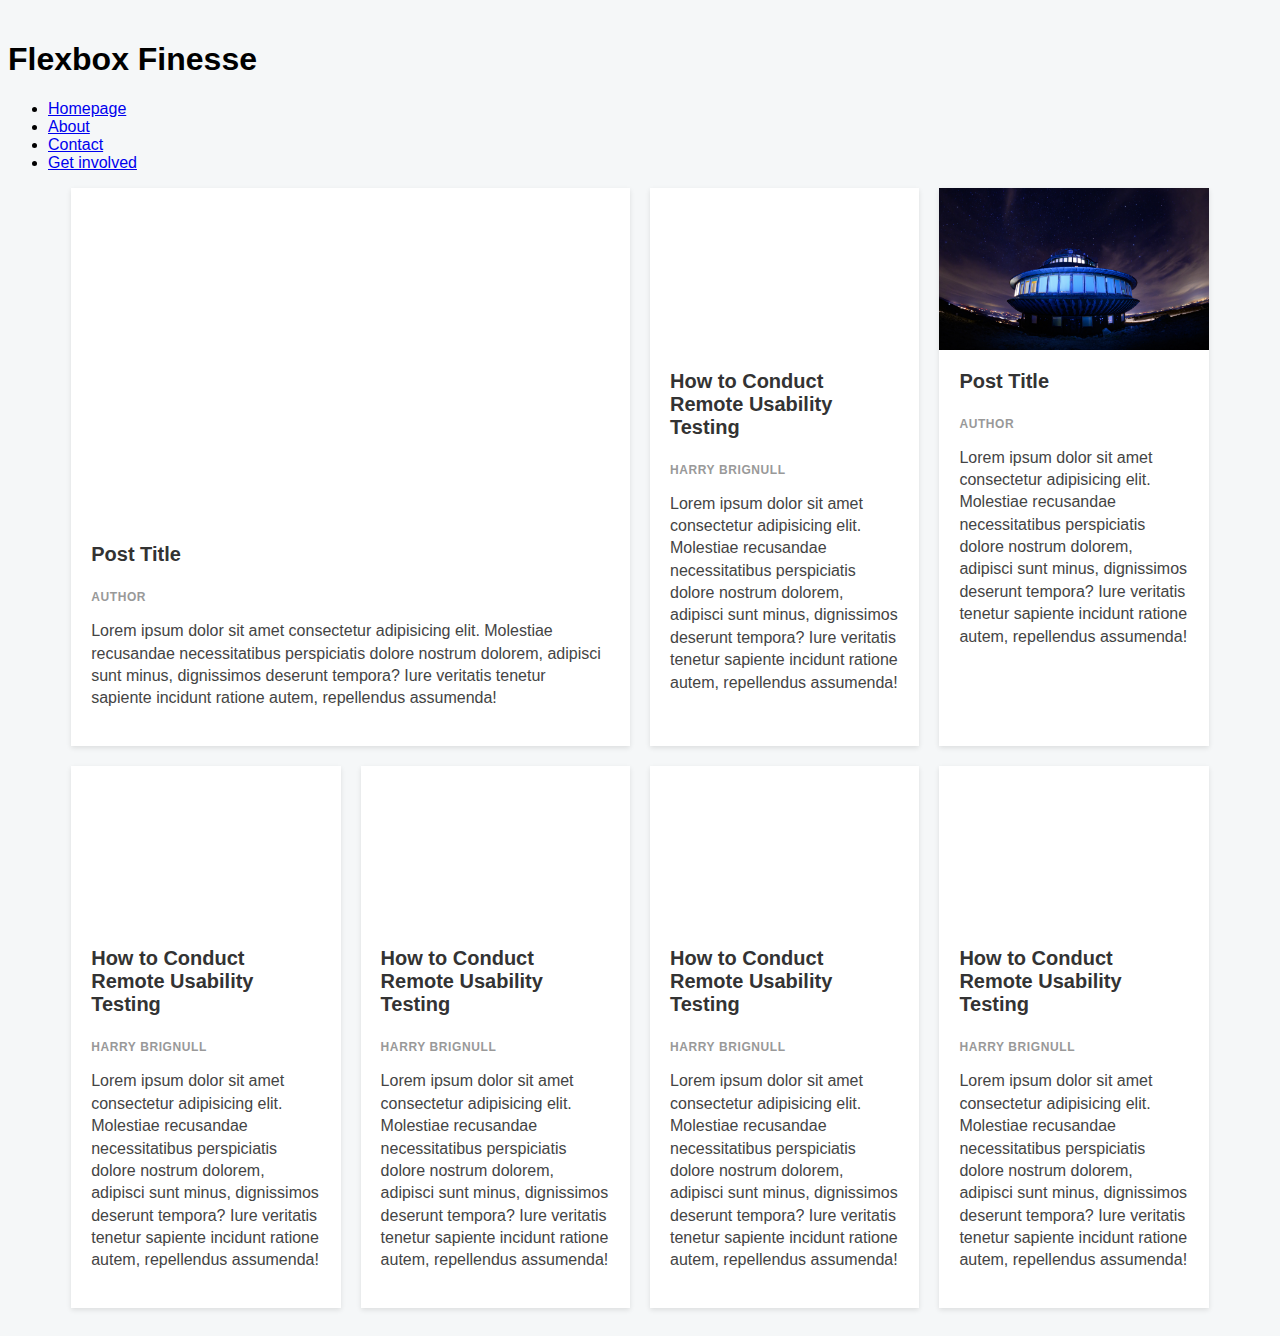
==== index.html @ 4b53d39f "Card component structure has been finished" ====
<!DOCTYPE html>
<html lang="en">

<head>
    <meta charset="UTF-8">
    <meta http-equiv="X-UA-Compatible" content="IE=edge">
    <meta name="viewport" content="width=device-width, initial-scale=1.0">
    <link rel="stylesheet" href="style.css">
    <title>Document</title>
</head>

<body>
    <div class="header">
        <h1>Flexbox Finesse</h1>
        <div class="navbar__items">
            <ul>
                <li>
                    <a href="#">Homepage</a>
                </li>
                <li>
                    <a href="#">About</a>
                </li>
                <li>
                    <a href="#">Contact</a>
                </li>
                <li>
                    <a href="#">Get involved</a>
                </li>
            </ul>
        </div>
    </div>


    <div class="hero__banner"></div>

    <div class="grid__wrapper">

        <div class="grid__item1">
            <a href="#" class="grid__card">
                <div class="thumbnail__img"
                    style="background-image: url(https://images.unsplash.com/photo-1630088612853-58ddda1c4856?ixid=MnwxMjA3fDB8MHxwaG90by1wYWdlfHx8fGVufDB8fHx8&ixlib=rb-1.2.1&auto=format&fit=crop&w=2133&q=80);">
                </div>
                <article>
                    <h1>Post Title</h1>
                    <span>Author</span>
                    <p>Lorem ipsum dolor sit amet consectetur adipisicing elit. Molestiae recusandae necessitatibus
                        perspiciatis dolore nostrum dolorem, adipisci sunt minus, dignissimos deserunt tempora? Iure
                        veritatis tenetur sapiente incidunt ratione autem, repellendus assumenda!</p>
                </article>
            </a>
        </div>

        <div class="grid__item2">
            <a href="#" class="grid__card">
                <div class="thumbnail__img"
                    style="background-image: url(assets/img/pexels-gianluca-grisenti-4293644.jpg);">
                </div>
                <article>
                    <h1>How to Conduct Remote Usability Testing</h1>
                    <span>Harry Brignull</span>
                    <p>Lorem ipsum dolor sit amet consectetur adipisicing elit. Molestiae recusandae necessitatibus
                        perspiciatis dolore nostrum dolorem, adipisci sunt minus, dignissimos deserunt tempora? Iure
                        veritatis tenetur sapiente incidunt ratione autem, repellendus assumenda!</p>
                </article>
            </a>
        </div>

        <div class="grid__item3">
            <a href="#" class="grid__card">
                <div class="thumbnail__img" style="background-image: url(assets/img/pexels-jan-kopřiva-3281133.jpg);">
                </div>
                <article>
                    <h1>Post Title</h1>
                    <span>Author</span>
                    <p>Lorem ipsum dolor sit amet consectetur adipisicing elit. Molestiae recusandae necessitatibus
                        perspiciatis dolore nostrum dolorem, adipisci sunt minus, dignissimos deserunt tempora? Iure
                        veritatis tenetur sapiente incidunt ratione autem, repellendus assumenda!</p>
                </article>
            </a>
        </div>

        <div class="grid__item4">
            <a href="#" class="grid__card">
                <div class="thumbnail__img"
                    style="background-image: url(assets/img/pexels-jonathan-borba-2888488.jpg);">
                </div>
                <article>
                    <h1>How to Conduct Remote Usability Testing</h1>
                    <span>Harry Brignull</span>
                    <p>Lorem ipsum dolor sit amet consectetur adipisicing elit. Molestiae recusandae necessitatibus
                        perspiciatis dolore nostrum dolorem, adipisci sunt minus, dignissimos deserunt tempora? Iure
                        veritatis tenetur sapiente incidunt ratione autem, repellendus assumenda!</p>
                </article>
            </a>
        </div>

        <div class="grid__item5">
            <a href="#" class="grid__card">
                <div class="thumbnail__img" style="background-image: url(assets/img/pexels-ken-cheung-7288405.jpg);">
                </div>
                <article>
                    <h1>How to Conduct Remote Usability Testing</h1>
                    <span>Harry Brignull</span>
                    <p>Lorem ipsum dolor sit amet consectetur adipisicing elit. Molestiae recusandae necessitatibus
                        perspiciatis dolore nostrum dolorem, adipisci sunt minus, dignissimos deserunt tempora? Iure
                        veritatis tenetur sapiente incidunt ratione autem, repellendus assumenda!</p>
                </article>
            </a>
        </div>

        <div class="grid__item6">
            <a href="#" class="grid__card">
                <div class="thumbnail__img"
                    style="background-image: url(assets/img/pexels-mohammadreza-mohammadyani-5210001.jpg);">
                </div>
                <article>
                    <h1>How to Conduct Remote Usability Testing</h1>
                    <span>Harry Brignull</span>
                    <p>Lorem ipsum dolor sit amet consectetur adipisicing elit. Molestiae recusandae necessitatibus
                        perspiciatis dolore nostrum dolorem, adipisci sunt minus, dignissimos deserunt tempora? Iure
                        veritatis tenetur sapiente incidunt ratione autem, repellendus assumenda!</p>
                </article>
            </a>
        </div>

        <div class="grid__item7">
            <a href="#" class="grid__card">
                <div class="thumbnail__img" style="background-image: url(assets/img/pexels-peng-lim-3018992.jpg);">
                </div>
                <article>
                    <h1>How to Conduct Remote Usability Testing</h1>
                    <span>Harry Brignull</span>
                    <p>Lorem ipsum dolor sit amet consectetur adipisicing elit. Molestiae recusandae necessitatibus
                        perspiciatis dolore nostrum dolorem, adipisci sunt minus, dignissimos deserunt tempora? Iure
                        veritatis tenetur sapiente incidunt ratione autem, repellendus assumenda!</p>
                </article>
            </a>
        </div>

    </div>
</body>
<script src="script.js"></script>

</html>
---- style.css ----
html {
    background: #f5f7f8;
    font-family: 'Roboto', sans-serif;
    -webkit-font-smoothing: antialiased;
    padding: 20px 0;
  }
  
  .grid__wrapper {
    width: 90%;
    max-width: 1240px;
    margin: 0 auto;
    
    display: grid;
    
    grid-template-columns: 1fr;
    grid-template-rows: auto;
    grid-gap: 20px;
  }
  
  @media only screen and (min-width: 500px) {
     
  .grid__item1 {
    grid-column: 1/ span 2;
  }
  }
  
  @media only screen and (min-width: 850px) {
    .grid__wrapper {
      grid-template-columns: 1fr 1fr 1fr 1fr;
    }
  }
  
  
  .grid__card {
    background: white;
    text-decoration: none;
    color: #444;
    box-shadow: 0 2px 5px rgba(0,0,0,0.1);
    display: flex;
    flex-direction: column;
    min-height: 100%;
    
    position: relative;
    top: 0;
    transition: all .1s ease-in;
  }
  
  .grid__card:hover {
    top: -2px;
    box-shadow: 0 4px 5px rgba(0,0,0,0.2);
  }
  
  .grid__card article {
    padding: 20px;
    flex: 1;

    display: flex;
    flex-direction: column;
    justify-content: space-between;
  }

  .grid__card p {
      flex: 1;
      line-height: 1.4;
  }
  
  .grid__card .thumbnail__img {
    padding-bottom: 60%;
    background-size: cover;
    background-position: center center;
  }
  
  /* typography */
  .grid__card h1 {
    font-size: 20px;
    margin: 0;
    color: #333;
  }
  
  .grid__card p { 
    line-height: 1.4;
  }
  
  .grid__card span {
    font-size: 12px;
    font-weight: bold;
    color: #999;
    text-transform: uppercase;
    letter-spacing: .05em;
    margin: 2em 0 0 0;
  }
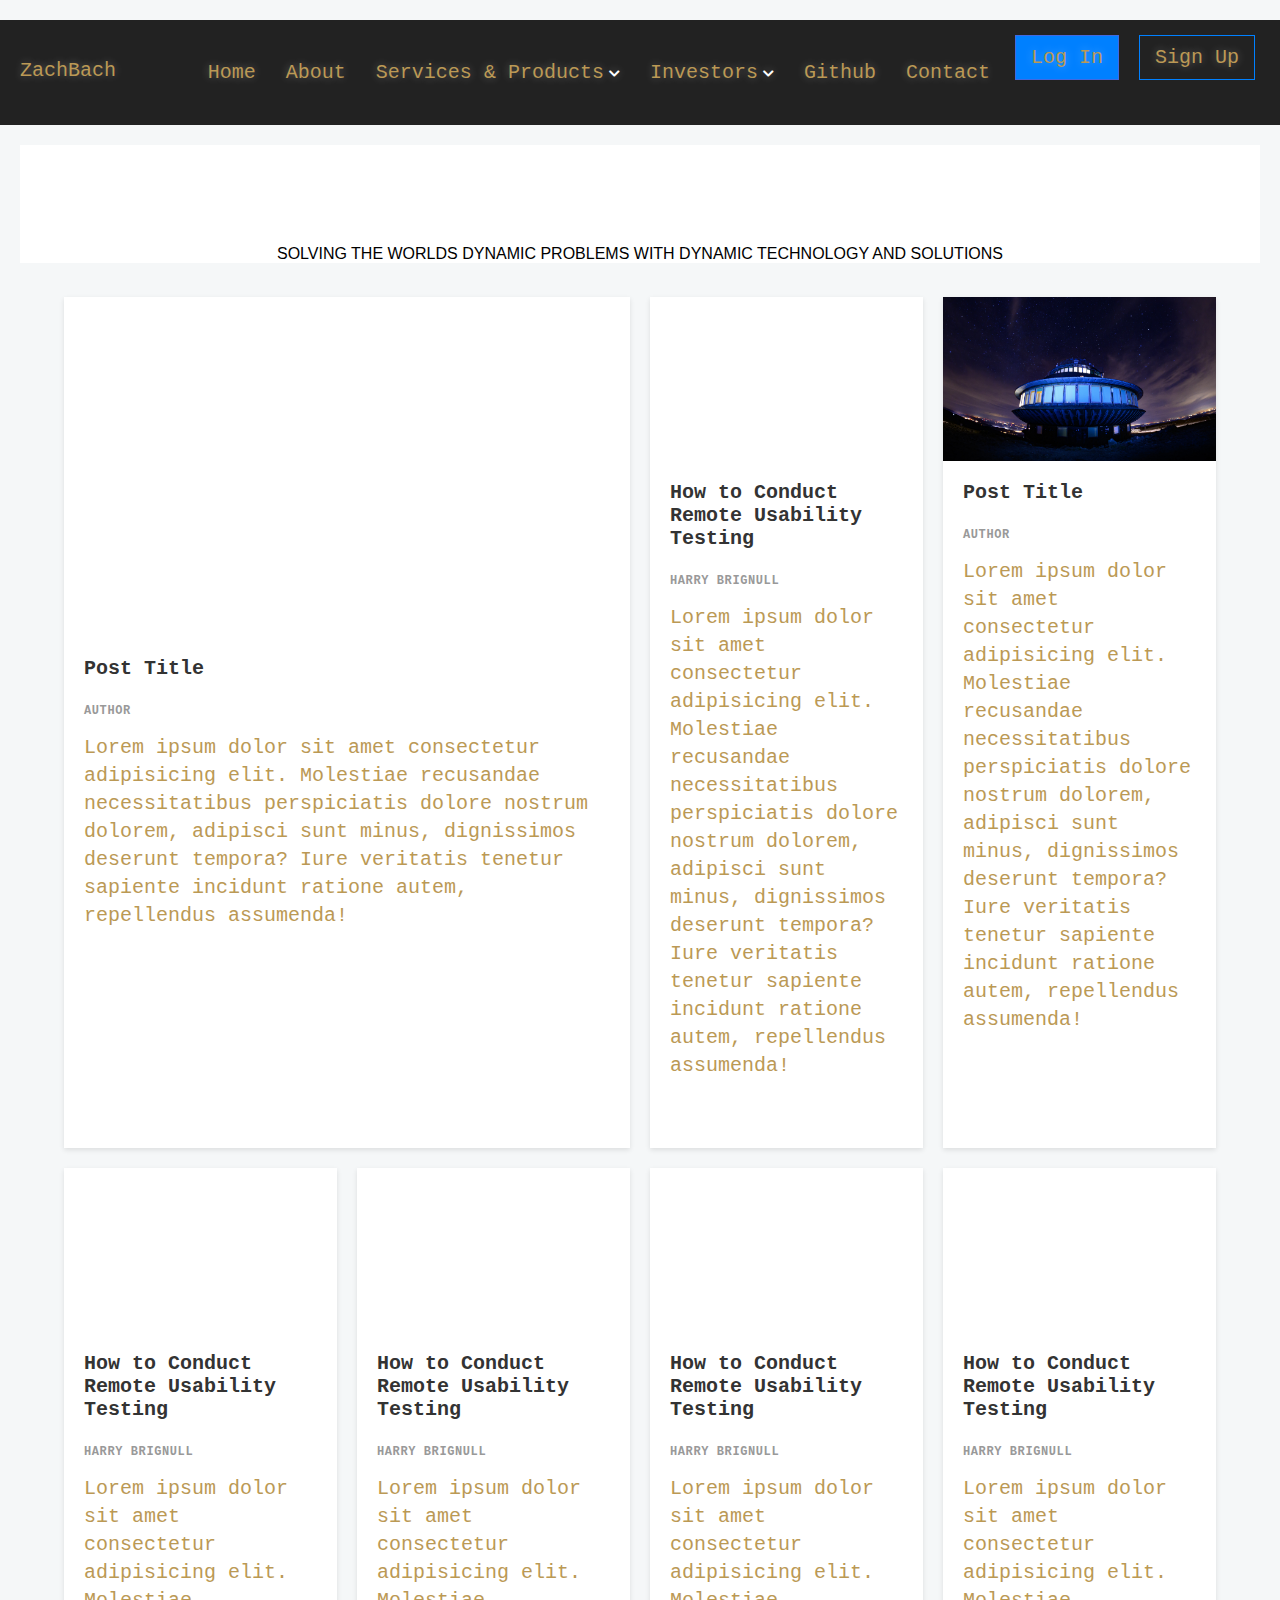
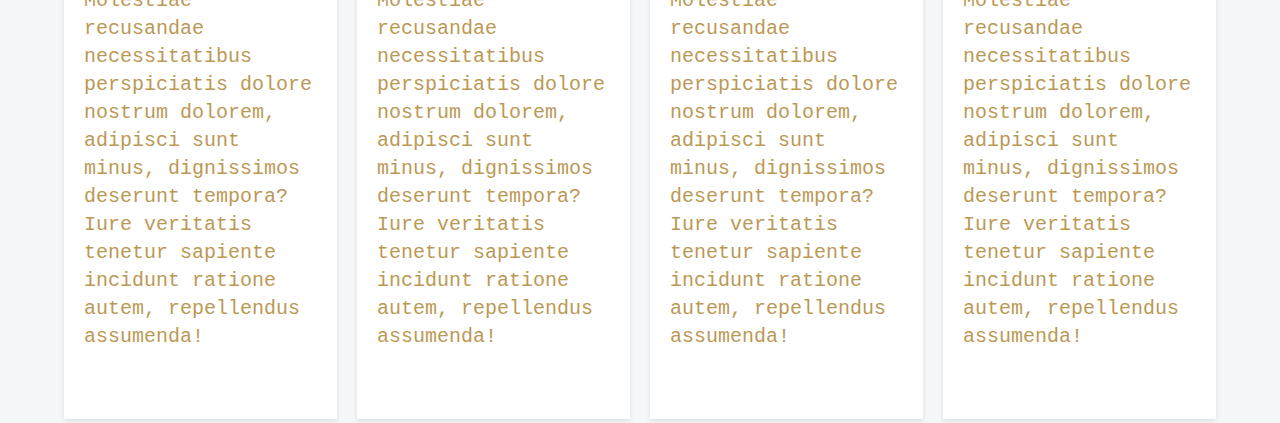
==== commit 6e588283: "removed background video, as well as some major effects. A more professional simplistic style is nee" ====
--- a/index.html
+++ b/index.html
@@ -5,33 +5,74 @@
     <meta charset="UTF-8">
     <meta http-equiv="X-UA-Compatible" content="IE=edge">
     <meta name="viewport" content="width=device-width, initial-scale=1.0">
+    <link rel="stylesheet" href="https://cdnjs.cloudflare.com/ajax/libs/font-awesome/5.13.0/css/all.min.css">
     <link rel="stylesheet" href="style.css">
     <title>Document</title>
 </head>
 
 <body>
-    <div class="header">
-        <h1>Flexbox Finesse</h1>
-        <div class="navbar__items">
-            <ul>
-                <li>
-                    <a href="#">Homepage</a>
-                </li>
-                <li>
-                    <a href="#">About</a>
-                </li>
-                <li>
-                    <a href="#">Contact</a>
-                </li>
-                <li>
-                    <a href="#">Get involved</a>
-                </li>
-            </ul>
+
+    <nav>
+        <ul class="menu">
+            <li class="logo"><a href="#">ZachBach</a></li>
+            <li class="item"><a href="#">Home</a></li>
+            <li class="item"><a href="#">About</a></li>
+            <li class="item has-submenu">
+                <a tabindex="0">Services & Products</a>
+                <ul class="submenu">
+                    <li class="subitem"><a href="#">Development</a></li>
+                    <li class="subitem"><a href="#">Dynamic Technology Solutions</a></li>
+                    <li class="subitem"><a href="#">Ark</a></li>
+                </ul>
+            </li>
+            <li class="item has-submenu">
+                <a tabindex="0">Investors</a>
+                <ul class="submenu">
+                    <li class="subitem"><a href="#">Contact</a></li>
+                    <li class="subitem"><a href="#">Customer Service</a></li>
+                    <li class="subitem"><a href="#">Learn More</a></li>
+                </ul>
+            </li>
+            <li class="item"><a href="#">Github</a></li>
+            <li class="item"><a href="#">Contact</a>
+            </li>
+            <li class="item button"><a href="#">Log In</a></li>
+            <li class="item button secondary"><a href="#">Sign Up</a></li>
+            <li class="toggle"><a href="#"><i class="fas fa-bars"></i></a></li>
+        </ul>
+    </nav>
+
+    <!-- <div class='hero'>
+        <div class="hero-one"></div>
+        <div class="hero-two"></div>
+        <h1 class="header-title"><span class="header-primary">ZachBach</span><span class="header-sub">Dynamic
+                Solutions for Dynamic Problems</span></h1>
+        <div class="container">
+            <div class="os-phrases" id="os-phrases">
+                <h2>We</h2>
+                <h2>need</h2>
+                <h2>Dynamic</h2>
+                <h2>Solutions</h2>
+                <h2>To</h2>
+                <h2>Solve</h2>
+                <h2>Dynamic</h2>
+                <h2>Problems</h2>
+            </div>
         </div>
+    </div> -->
+
+    <div class="container">
+        <div class="title">ARK</div>
+        <div class="subtitle"> Solving the worlds Dynamic Problems with Dynamic Technology and Solutions </div>
     </div>
 
+    <br>
 
-    <div class="hero__banner"></div>
+    <!-- <div id="hero">
+        <video playsinline autoplay muted loop id="bgvideo" width="100px" height="100px">
+            <source src="assets/videos/video.mp4" type="video/mp4">
+        </video>
+    </div> -->
 
     <div class="grid__wrapper">
 
@@ -139,6 +180,9 @@
 
     </div>
 </body>
+<script src="https://ajax.googleapis.com/ajax/libs/jquery/3.5.1/jquery.min.js"></script>
+<script src="https://unpkg.com/swiper/swiper-bundle.min.js"></script>
+<script src="jquery.lettering-0.6.min.js"></script>
 <script src="script.js"></script>
 
 </html>--- a/style.css
+++ b/style.css
@@ -4,7 +4,20 @@
     -webkit-font-smoothing: antialiased;
     padding: 20px 0;
   }
-  
+
+  * {
+      box-sizing: border-box;
+      padding: 0;
+      margin: 0;
+  }
+
+  body {
+      font-family: sans-serif;
+      font-size: 16px;
+  }
+  
+/* card */
+
   .grid__wrapper {
     width: 90%;
     max-width: 1240px;
@@ -18,8 +31,8 @@
   }
   
   @media only screen and (min-width: 500px) {
-     
-  .grid__item1 {
+
+    .grid__item1 {
     grid-column: 1/ span 2;
   }
   }
@@ -88,4 +101,323 @@
     text-transform: uppercase;
     letter-spacing: .05em;
     margin: 2em 0 0 0;
-  }+  }
+
+  /* nav */
+nav {
+    background: #222;
+    padding: 0 15px;
+    margin-bottom: 20px;
+}
+
+a {
+    color: white;
+    text-decoration: none;
+ 
+}
+
+.menu, .submenu {
+    list-style-type: none;
+}
+
+.logo {
+    font-size: 20px;
+    padding: 7.5px 10px 7.5px 0;
+}
+
+.item {
+    padding: 10px;
+}
+
+.item button {
+    padding: 9px 5px;
+}
+
+.item:not(.button) a:hover,.item a:hover::after {
+    color: #ccc;
+}
+
+/* Mobile menu */
+
+.menu {
+
+    display: flex;
+    flex-wrap: wrap;
+    justify-content: space-between;
+    align-items: center;
+}
+
+.menu li a {
+
+    display: block;
+    padding: 15px 5px;
+}
+
+.menu li.subitem a {
+    padding: 15px;
+}
+
+.toggle {
+    order: 1;
+    font-size: 20px;
+}
+
+.item.button {
+    order: 2;
+}
+
+.item {
+    order: 3;
+    width: 100%;
+    text-align: center;
+    display: none;
+}
+
+.active .item {
+    display: block;
+}
+
+.button.secondary { /* divider between buttons and menu links */
+    border-bottom: 1px #444 solid;
+}
+
+/* Submenu item for mobile screens */
+
+.submenu {
+    display: none;
+}
+
+.submenu-active .submenu {
+    display: block;
+}
+
+.has-submenu > a::after {
+    font-family: "Font Awesome 5 Free";
+    font-size: 12px;
+    line-height: 16px;
+    font-weight: 900; 
+    content: "\f078";
+    color: white;
+    padding-left: 5px;
+}
+
+.subitem a {
+    padding: 10px 15px;
+}
+
+.submenu-active {
+    background-color: #111;
+    border-radius: 3px;
+}
+
+/* Tablet menu */
+@media all and (min-width: 700px) {
+    .menu {
+        justify-content: center;
+    }
+    .logo {
+        flex: 1;
+    }
+    .item.button {
+        width: auto;
+        order: 1;
+        display: block;
+    }
+    .toggle {
+        flex: 1;
+        text-align: right;
+        order: 2;
+    }
+    /* Button up from tablet screen */
+    .menu li.button a {
+        padding: 10px 15px;
+        margin: 5px 0;
+    }
+    .button a {
+        background: #0080ff;
+        border: 1px royalblue solid;
+    }
+    .button.secondary {
+        border: 0;
+    }
+    .button.secondary a {
+        background: transparent;
+        border: 1px #0080ff solid;
+    }
+    .button a:hover {
+        text-decoration: none;
+    }
+    .button:not(.secondary) a:hover {
+        background: royalblue;
+        border-color: darkblue;
+    }
+}
+
+/* Desktop menu */
+@media all and (min-width: 960px) {
+    .menu {
+        align-items: flex-start;     
+        flex-wrap: nowrap;
+        background: none;
+    }
+    .logo {
+        order: 0;
+    }
+    .item {
+        order: 1;
+        position: relative;
+        display: block; 
+        width: auto;
+    }
+    .button {
+        order: 2;
+    }
+    .submenu-active .submenu {
+        display: block;
+        position: absolute;
+        left: 0;
+        top: 68px;
+        background: #111;
+    }
+    .toggle {
+        display: none;
+    }
+    .submenu-active {
+        border-radius: 0;
+    }
+}
+
+/* Background video */
+/* video#bgvideo {
+    position: fixed;
+    top: 50%;
+    left: 50%;
+    min-width: 100%;
+    min-height: 100%;
+    width: auto;
+    height: auto;
+    z-index: -100;
+    -ms-transform: translateX(-50%) translateY(-50%);
+    -moz-transform: translateX(-50%) translateY(-50%);
+    -webkit-transform: translateX(-50%) translateY(-50%);
+    transform: translateX(-50%) translateY(-50%);
+    background-size: cover;
+    }
+
+    @media only screen and (max-width: 600px) {
+        .nav {
+          margin-bottom: 100px;
+        }
+      } */
+
+  /* @media only screen and (max-width: 600px) {
+    .hero  {
+      letter-spacing: 0px;
+    }
+
+    .char1 {
+        font-size: 43px;
+    }
+
+    .os-phrases h2,
+    .os-phrases h2 > span {
+      font-size: 30px;
+    }
+    .header-primary {
+        display: none;
+    }
+
+    .hero-one {
+        display: none;
+    }
+    .hero-two {
+        display: none;
+    }
+  } */
+
+
+
+
+
+a {
+	color: #f0f0f0;
+	text-decoration: none;
+}
+
+a:hover {
+	color: #fff;
+}
+
+/* Header Style */
+.codrops-top {
+	text-transform: uppercase;
+	position: relative;
+	z-index: 1000;
+	font-size: 0.68em;
+	border-bottom: 1px solid rgba(255,255,255,0.2);
+	line-height: 2.2;
+}
+
+.codrops-top a {
+	padding: 0 1em;
+	letter-spacing: 0.1em;
+	color: rgba(255,255,255,0.2);
+	display: inline-block;
+}
+
+.codrops-top a:hover {
+	color: rgba(255,255,255,0.9);
+}
+
+.codrops-top span.right {
+	float: right;
+}
+
+.codrops-top span.right a {
+	float: left;
+	display: block;
+}
+
+
+/* Trying different text animation */
+
+  p, a {
+    text-shadow: 0 0 8px rgba(255, 255, 255, 0.3);
+    
+    font-family: Courier, monospace;
+    font-smoothing: antialiased;
+    margin: 0.8em 0;
+    font-size: 20px;
+    color: #B95;
+  }
+
+  .container {
+    max-width: 1240px;
+    margin: 0 auto;
+    padding: 0 40px;
+    display: flex;
+    flex-direction: column;
+    background-color: #fff;
+}
+
+.title {
+    font-weight: 800;
+    color: transparent;
+    font-size: 120px;
+    background: url("https://phandroid.s3.amazonaws.com/wp-content/uploads/2014/05/rainbow-nebula.jpg") repeat;
+    background-position: 40% 50%;
+    -webkit-background-clip: text;
+    position: relative;
+    text-align: center;
+    line-height: 90px;
+    letter-spacing: -8px;
+  }
+  .subtitle {
+    display: block;
+    text-align: center;
+    text-transform: uppercase;
+    padding-top: 10px;
+  }
+
+
+
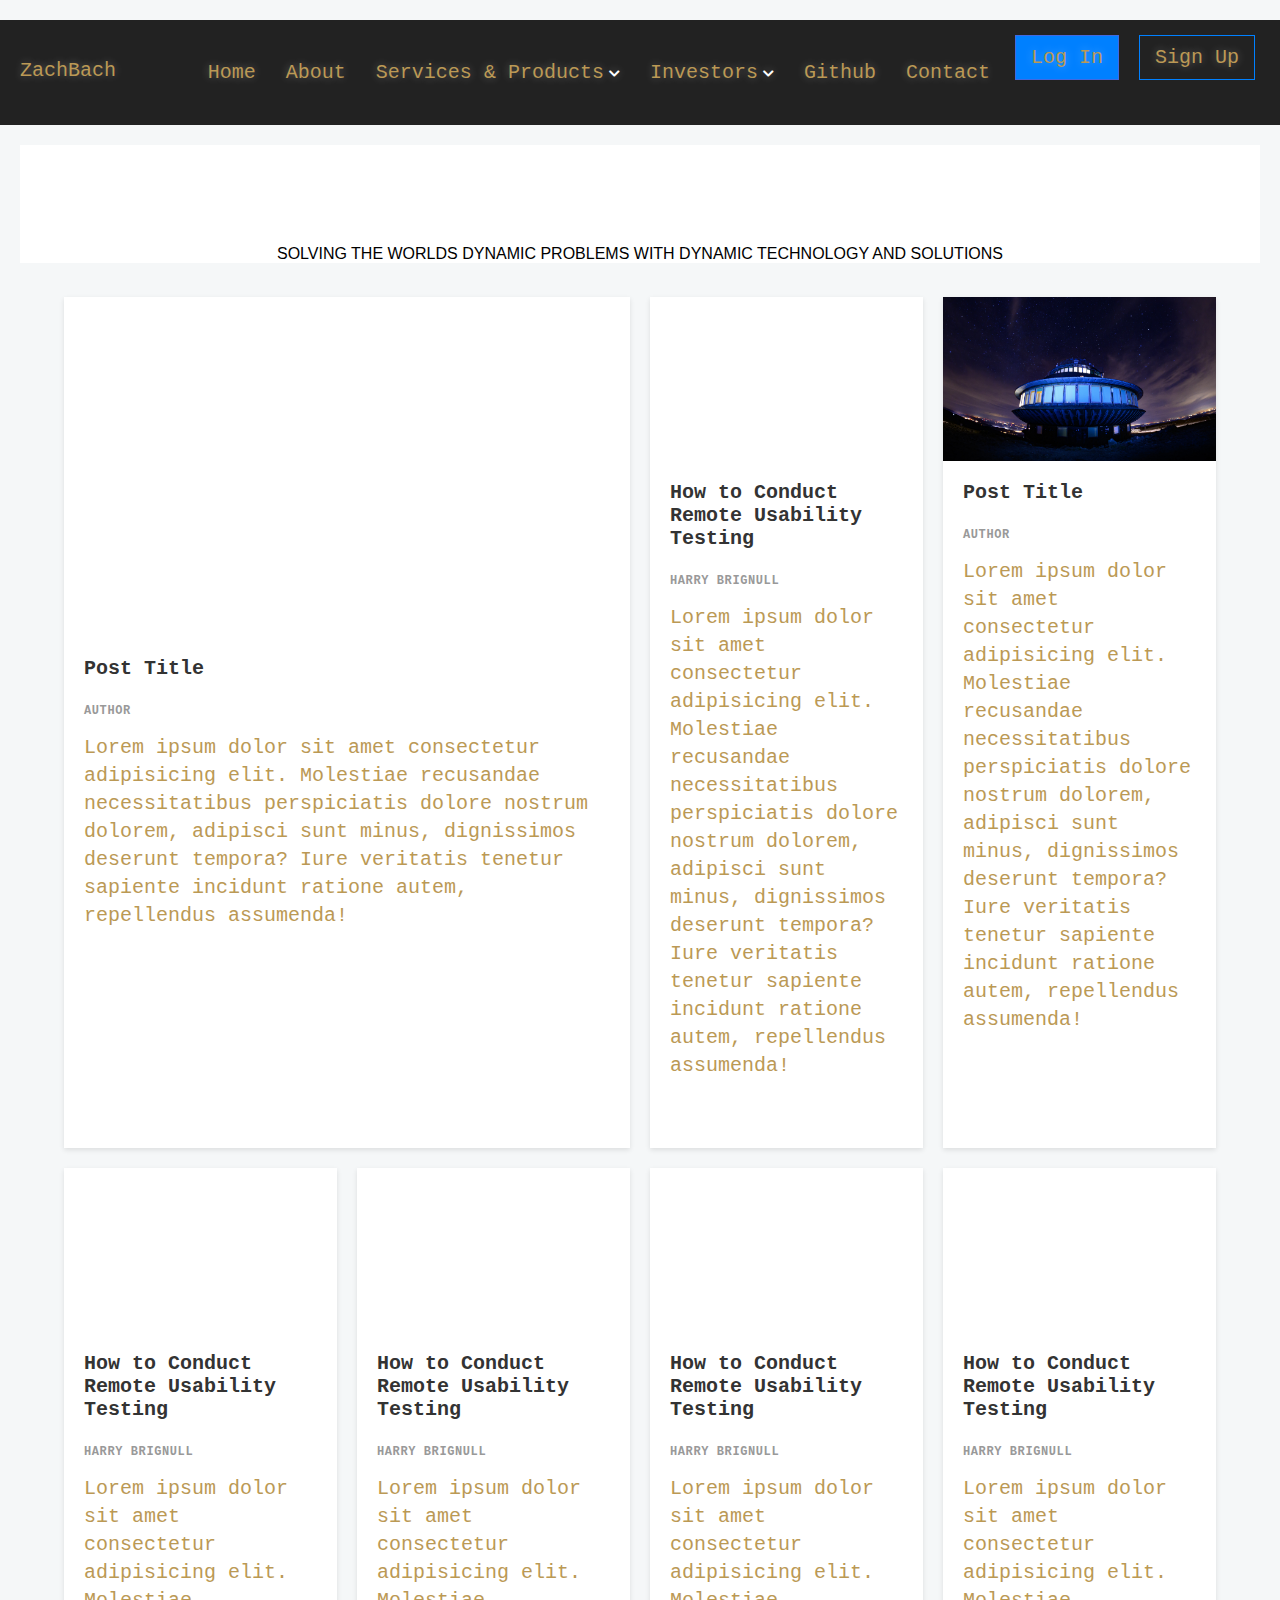
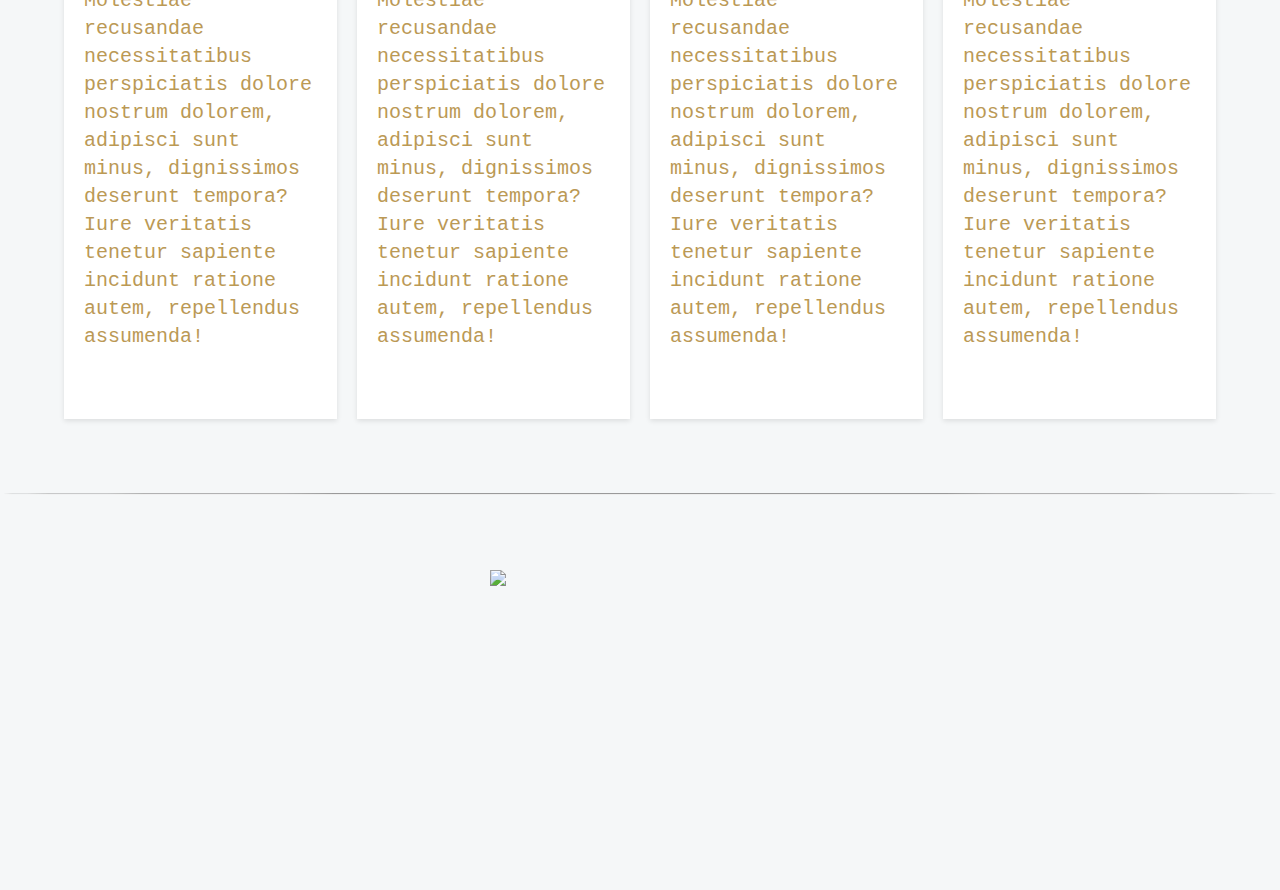
==== commit 5d57916c: "Did some minor refactoring, as well as started on the 3d  image cube component" ====
--- a/index.html
+++ b/index.html
@@ -6,6 +6,7 @@
     <meta http-equiv="X-UA-Compatible" content="IE=edge">
     <meta name="viewport" content="width=device-width, initial-scale=1.0">
     <link rel="stylesheet" href="https://cdnjs.cloudflare.com/ajax/libs/font-awesome/5.13.0/css/all.min.css">
+    <link rel="stylesheet" href="https://unpkg.com/swiper/swiper-bundle.min.css" />
     <link rel="stylesheet" href="style.css">
     <title>Document</title>
 </head>
@@ -42,37 +43,12 @@
         </ul>
     </nav>
 
-    <!-- <div class='hero'>
-        <div class="hero-one"></div>
-        <div class="hero-two"></div>
-        <h1 class="header-title"><span class="header-primary">ZachBach</span><span class="header-sub">Dynamic
-                Solutions for Dynamic Problems</span></h1>
-        <div class="container">
-            <div class="os-phrases" id="os-phrases">
-                <h2>We</h2>
-                <h2>need</h2>
-                <h2>Dynamic</h2>
-                <h2>Solutions</h2>
-                <h2>To</h2>
-                <h2>Solve</h2>
-                <h2>Dynamic</h2>
-                <h2>Problems</h2>
-            </div>
-        </div>
-    </div> -->
-
     <div class="container">
         <div class="title">ARK</div>
         <div class="subtitle"> Solving the worlds Dynamic Problems with Dynamic Technology and Solutions </div>
     </div>
 
     <br>
-
-    <!-- <div id="hero">
-        <video playsinline autoplay muted loop id="bgvideo" width="100px" height="100px">
-            <source src="assets/videos/video.mp4" type="video/mp4">
-        </video>
-    </div> -->
 
     <div class="grid__wrapper">
 
@@ -179,6 +155,35 @@
         </div>
 
     </div>
+
+
+    <!-- Swiper -->
+    <br>
+    <br>
+    <br>
+    <br>
+    <br>
+    <hr>
+    <div class="swiper mySwiper">
+        <div class="swiper-wrapper">
+            <div class="swiper-slide">
+                <img src="https://swiperjs.com/demos/images/nature-1.jpg" />
+            </div>
+            <div class="swiper-slide">
+                <img src="https://swiperjs.com/demos/images/nature-2.jpg" />
+            </div>
+            <div class="swiper-slide">
+                <img src="https://swiperjs.com/demos/images/nature-3.jpg" />
+            </div>
+            <div class="swiper-slide">
+                <img src="https://swiperjs.com/demos/images/nature-4.jpg" />
+            </div>
+        </div>
+        <div class="swiper-pagination"></div>
+    </div>
+
+
+
 </body>
 <script src="https://ajax.googleapis.com/ajax/libs/jquery/3.5.1/jquery.min.js"></script>
 <script src="https://unpkg.com/swiper/swiper-bundle.min.js"></script>
--- a/style.css
+++ b/style.css
@@ -210,6 +210,7 @@
     border-radius: 3px;
 }
 
+
 /* Tablet menu */
 @media all and (min-width: 700px) {
     .menu {
@@ -287,53 +288,6 @@
     }
 }
 
-/* Background video */
-/* video#bgvideo {
-    position: fixed;
-    top: 50%;
-    left: 50%;
-    min-width: 100%;
-    min-height: 100%;
-    width: auto;
-    height: auto;
-    z-index: -100;
-    -ms-transform: translateX(-50%) translateY(-50%);
-    -moz-transform: translateX(-50%) translateY(-50%);
-    -webkit-transform: translateX(-50%) translateY(-50%);
-    transform: translateX(-50%) translateY(-50%);
-    background-size: cover;
-    }
-
-    @media only screen and (max-width: 600px) {
-        .nav {
-          margin-bottom: 100px;
-        }
-      } */
-
-  /* @media only screen and (max-width: 600px) {
-    .hero  {
-      letter-spacing: 0px;
-    }
-
-    .char1 {
-        font-size: 43px;
-    }
-
-    .os-phrases h2,
-    .os-phrases h2 > span {
-      font-size: 30px;
-    }
-    .header-primary {
-        display: none;
-    }
-
-    .hero-one {
-        display: none;
-    }
-    .hero-two {
-        display: none;
-    }
-  } */
 
 
 
@@ -420,4 +374,36 @@
   }
 
 
-
+  @media (min-width: 960px) {
+    .submenu-active .submenu {
+        z-index: 1;
+    }
+    }
+
+
+    /* Swiper */
+    .swiper {
+        width: 300px;
+        height: 300px;
+        position: relative;
+        left: 50%;
+        top: 50%;
+        margin-left: -150px;
+        /* margin-top: -150px; */
+        margin-top: 75px;
+      }
+
+      .swiper-slide {
+        background-position: center;
+        background-size: cover;
+      }
+
+      .swiper-slide img {
+        display: block;
+        width: 100%;
+      }
+
+      hr {
+          border-radius: 50%;
+      }
+
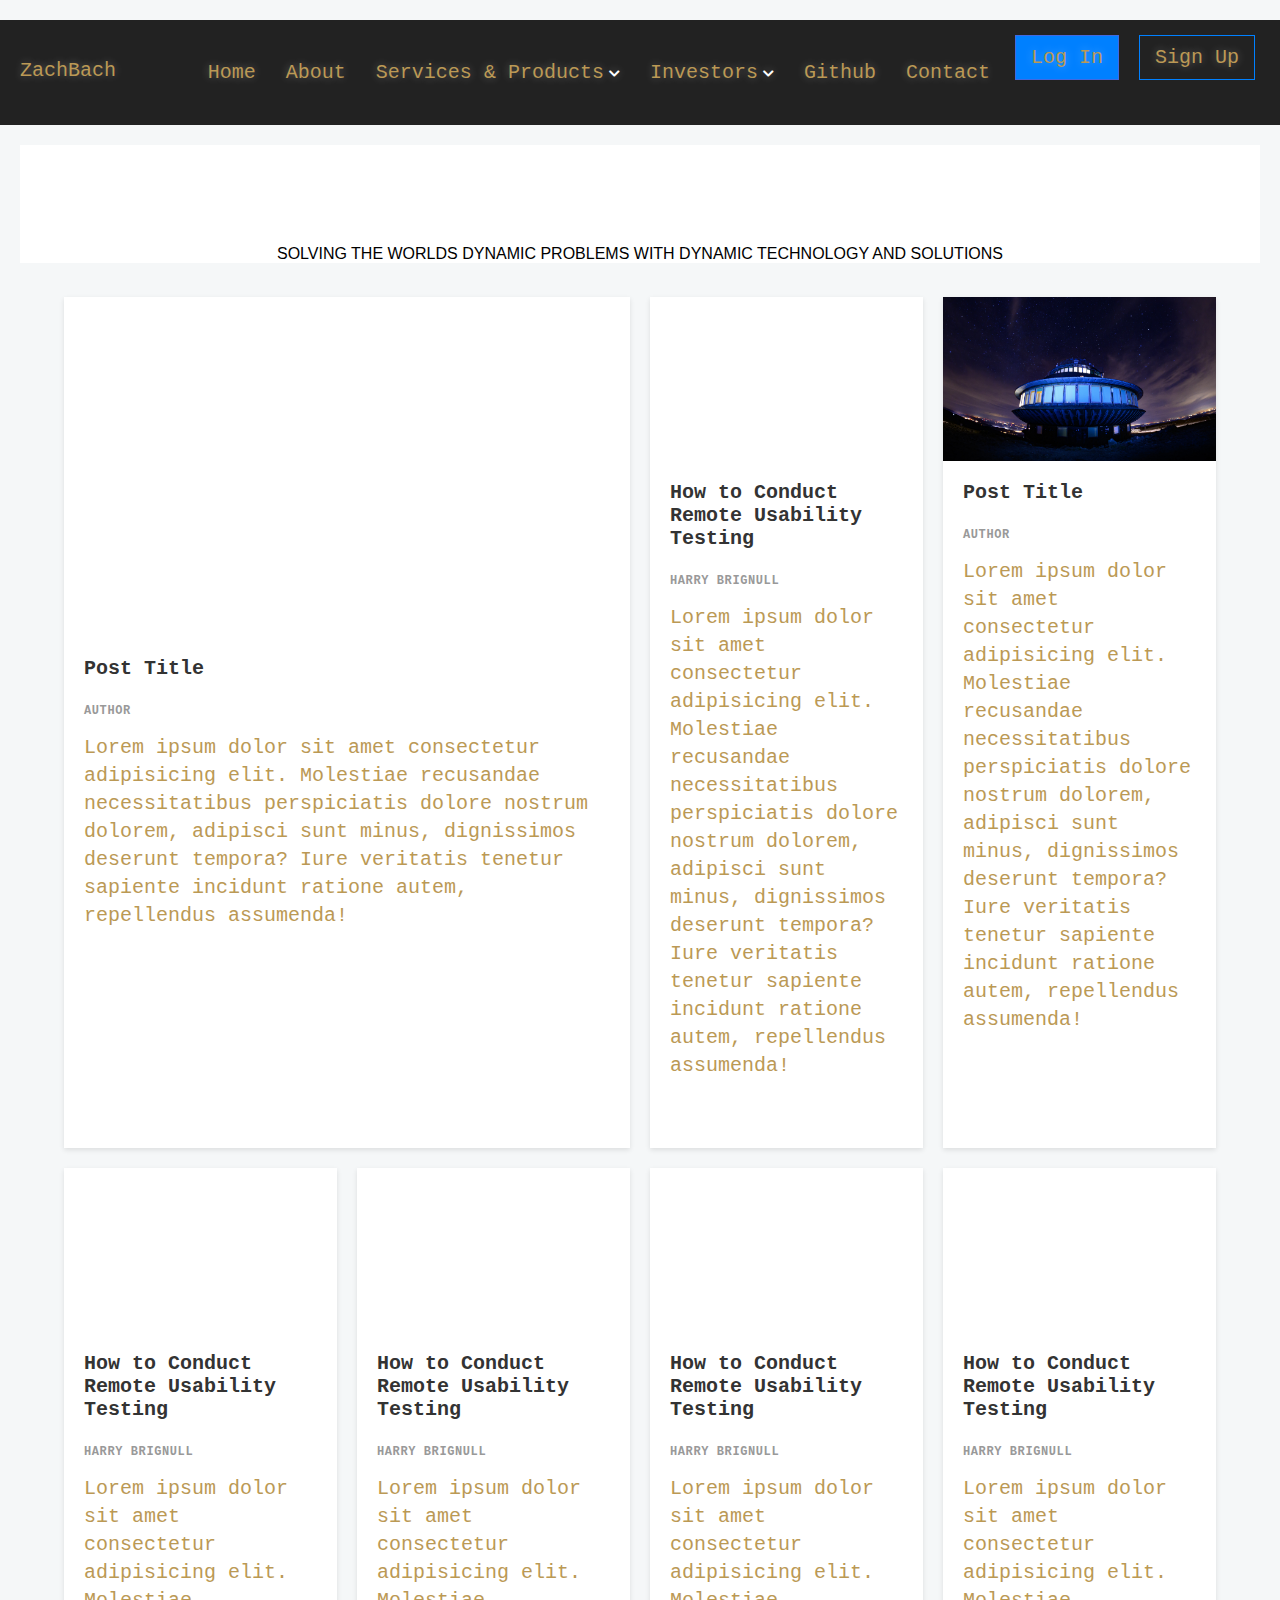
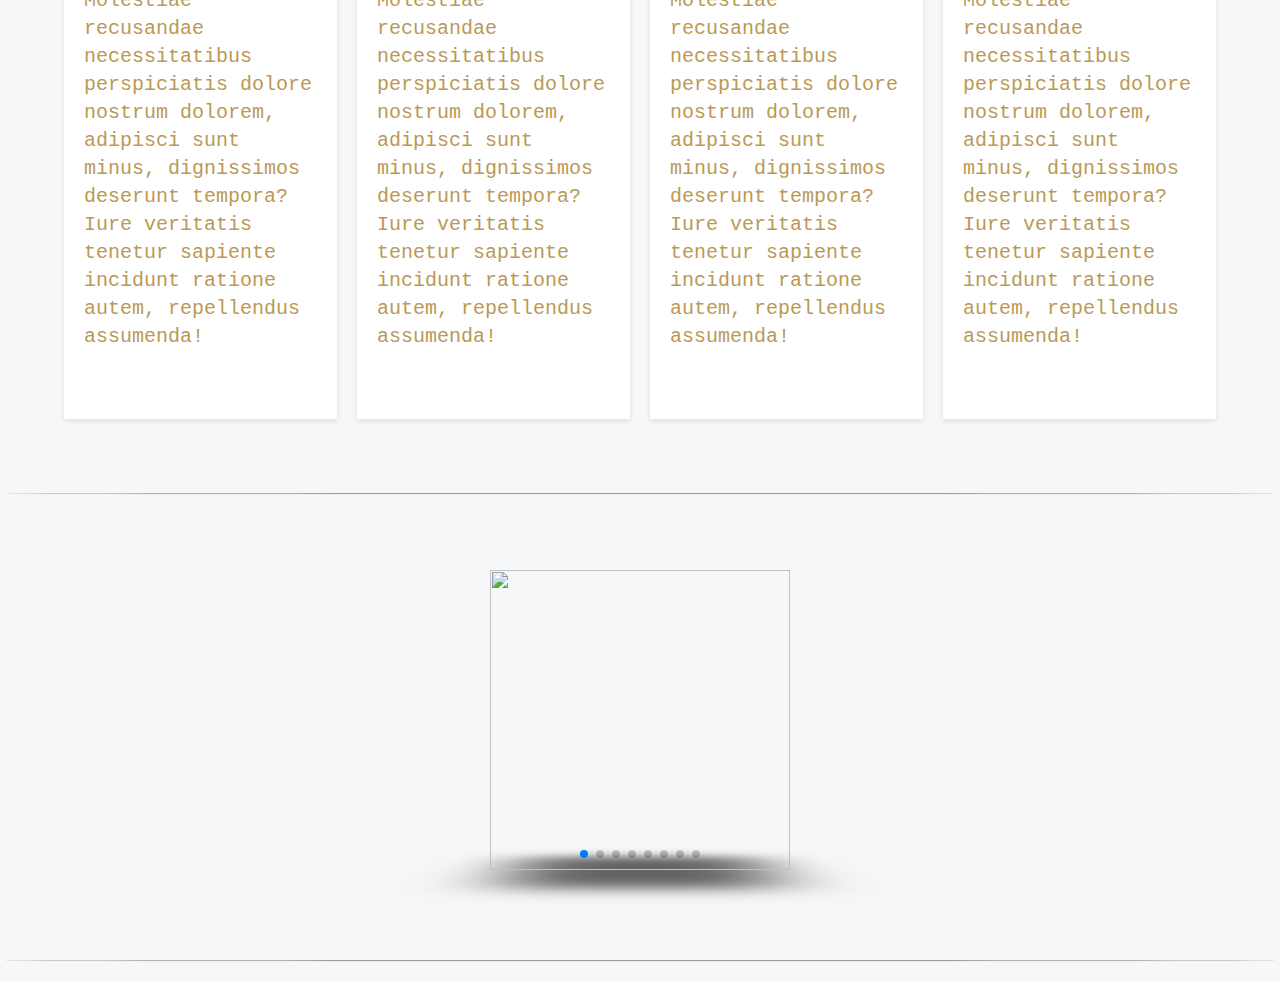
==== commit 2757afe0: "3d cube done, as well as responsive" ====
--- a/index.html
+++ b/index.html
@@ -167,20 +167,48 @@
     <div class="swiper mySwiper">
         <div class="swiper-wrapper">
             <div class="swiper-slide">
-                <img src="https://swiperjs.com/demos/images/nature-1.jpg" />
-            </div>
-            <div class="swiper-slide">
-                <img src="https://swiperjs.com/demos/images/nature-2.jpg" />
-            </div>
-            <div class="swiper-slide">
-                <img src="https://swiperjs.com/demos/images/nature-3.jpg" />
-            </div>
-            <div class="swiper-slide">
-                <img src="https://swiperjs.com/demos/images/nature-4.jpg" />
+                <img
+                    src="https://media.istockphoto.com/photos/covid19-vaccination-record-card-with-vials-and-syringe-picture-id1289454645?b=1&k=20&m=1289454645&s=170667a&w=0&h=FaJHx4G6XRgMr6JzgZXxvwTR57E6fktMqRq0PYUzFyY=" />
+            </div>
+            <div class="swiper-slide">
+                <img
+                    src="https://images.pexels.com/photos/3957982/pexels-photo-3957982.jpeg?auto=compress&cs=tinysrgb&dpr=1&w=500va" />
+            </div>
+            <div class="swiper-slide">
+                <img
+                    src="https://images.unsplash.com/photo-1605377347958-e8bd4c00ba1d?ixid=MnwxMjA3fDB8MHxzZWFyY2h8OXx8dmFjY2luZXxlbnwwfHwwfHw%3D&ixlib=rb-1.2.1&auto=format&fit=crop&w=500&q=60" />
+            </div>
+            <div class="swiper-slide">
+                <img
+                    src="https://images.unsplash.com/photo-1608914182595-048dfc84a647?ixid=MnwxMjA3fDB8MHxzZWFyY2h8M3x8Y292aWQlMjBtYXNrfGVufDB8fDB8fA%3D%3D&ixlib=rb-1.2.1&auto=format&fit=crop&w=500&q=60" />
+            </div>
+            <div class="swiper-slide">
+                <img
+                    src="https://media.istockphoto.com/photos/covid19-vaccination-record-card-with-vials-and-syringe-picture-id1289454645?b=1&k=20&m=1289454645&s=170667a&w=0&h=FaJHx4G6XRgMr6JzgZXxvwTR57E6fktMqRq0PYUzFyY=" />
+            </div>
+            <div class="swiper-slide">
+                <img
+                    src="https://images.pexels.com/photos/3957982/pexels-photo-3957982.jpeg?auto=compress&cs=tinysrgb&dpr=1&w=500va" />
+            </div>
+            <div class="swiper-slide">
+                <img
+                    src="https://images.unsplash.com/photo-1605377347958-e8bd4c00ba1d?ixid=MnwxMjA3fDB8MHxzZWFyY2h8OXx8dmFjY2luZXxlbnwwfHwwfHw%3D&ixlib=rb-1.2.1&auto=format&fit=crop&w=500&q=60" />
+            </div>
+            <div class="swiper-slide">
+                <img
+                    src="https://images.unsplash.com/photo-1608914182595-048dfc84a647?ixid=MnwxMjA3fDB8MHxzZWFyY2h8M3x8Y292aWQlMjBtYXNrfGVufDB8fDB8fA%3D%3D&ixlib=rb-1.2.1&auto=format&fit=crop&w=500&q=60" />
             </div>
         </div>
         <div class="swiper-pagination"></div>
+
     </div>
+    <br>
+    <br>
+    <br>
+    <br>
+    <br>
+    <hr>
+
 
 
 
--- a/style.css
+++ b/style.css
@@ -401,9 +401,9 @@
       .swiper-slide img {
         display: block;
         width: 100%;
+        height: 100%;
       }
 
       hr {
           border-radius: 50%;
-      }
-
+      }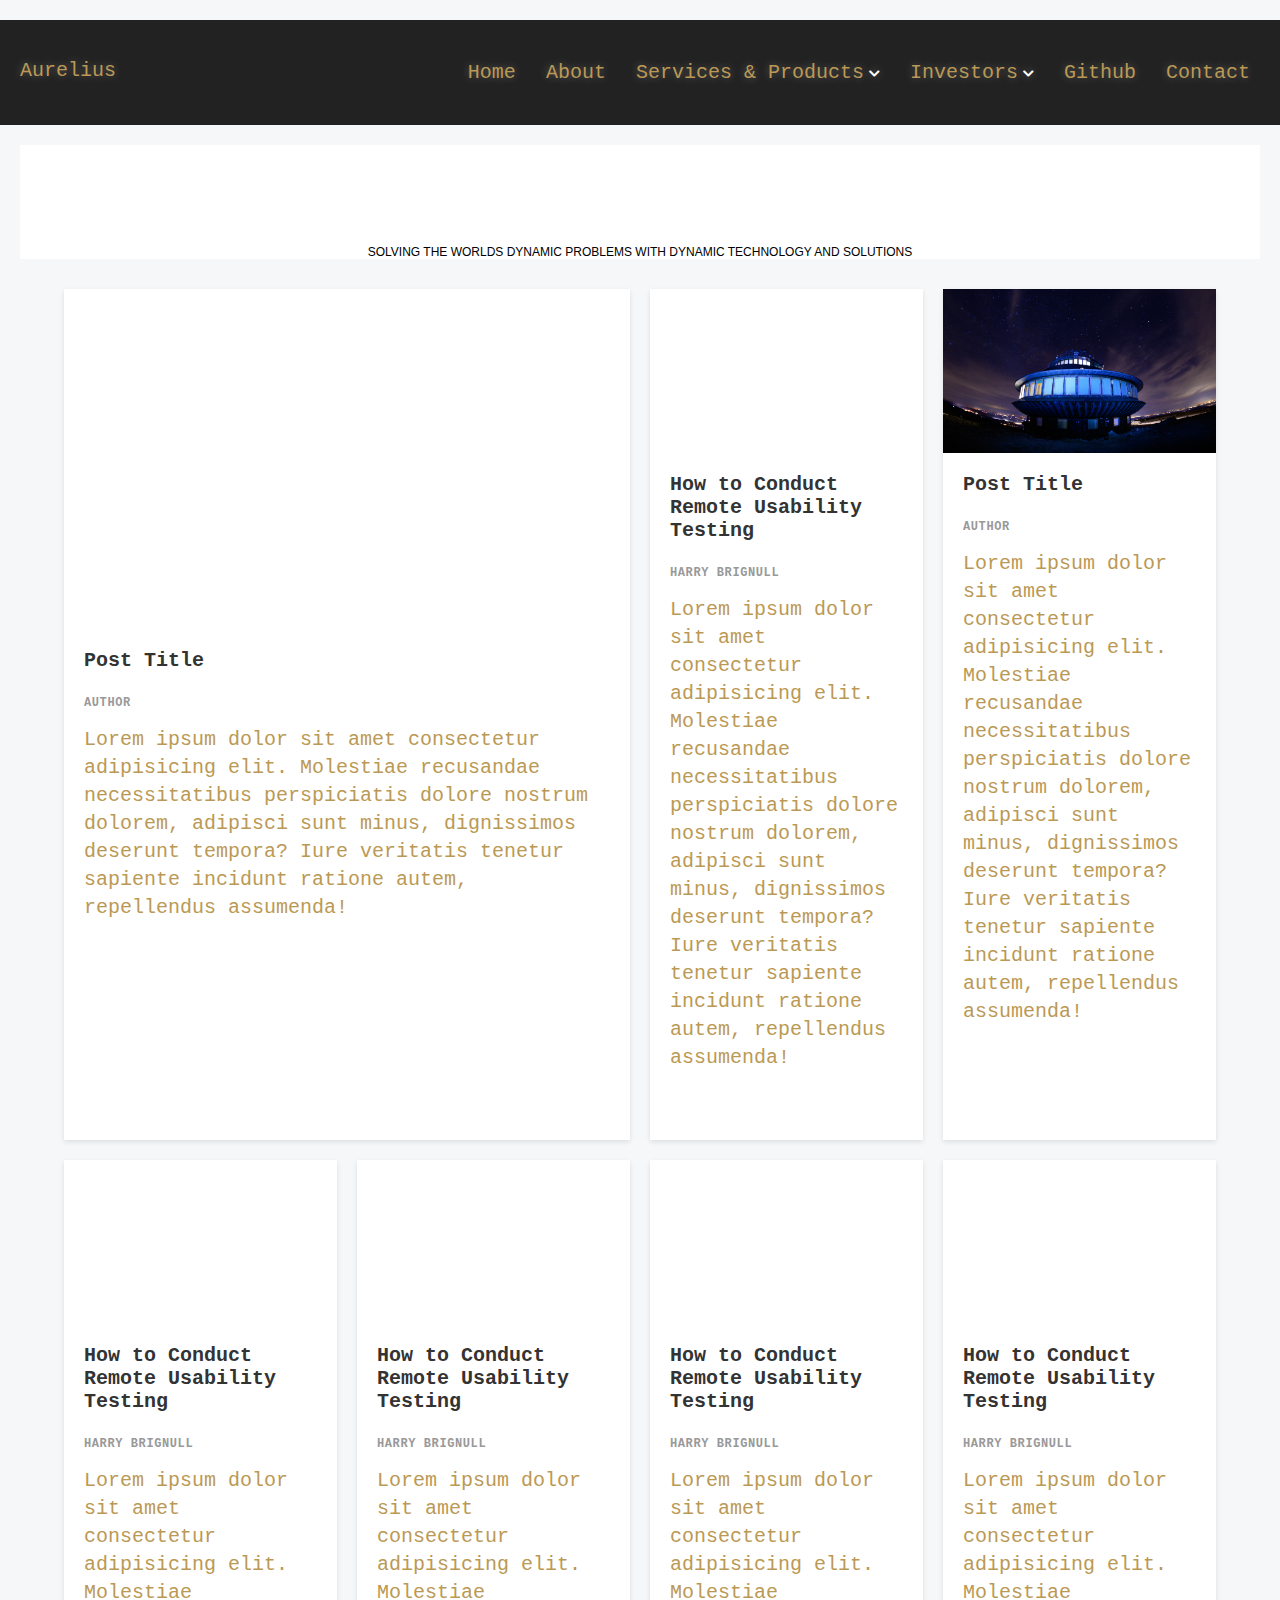
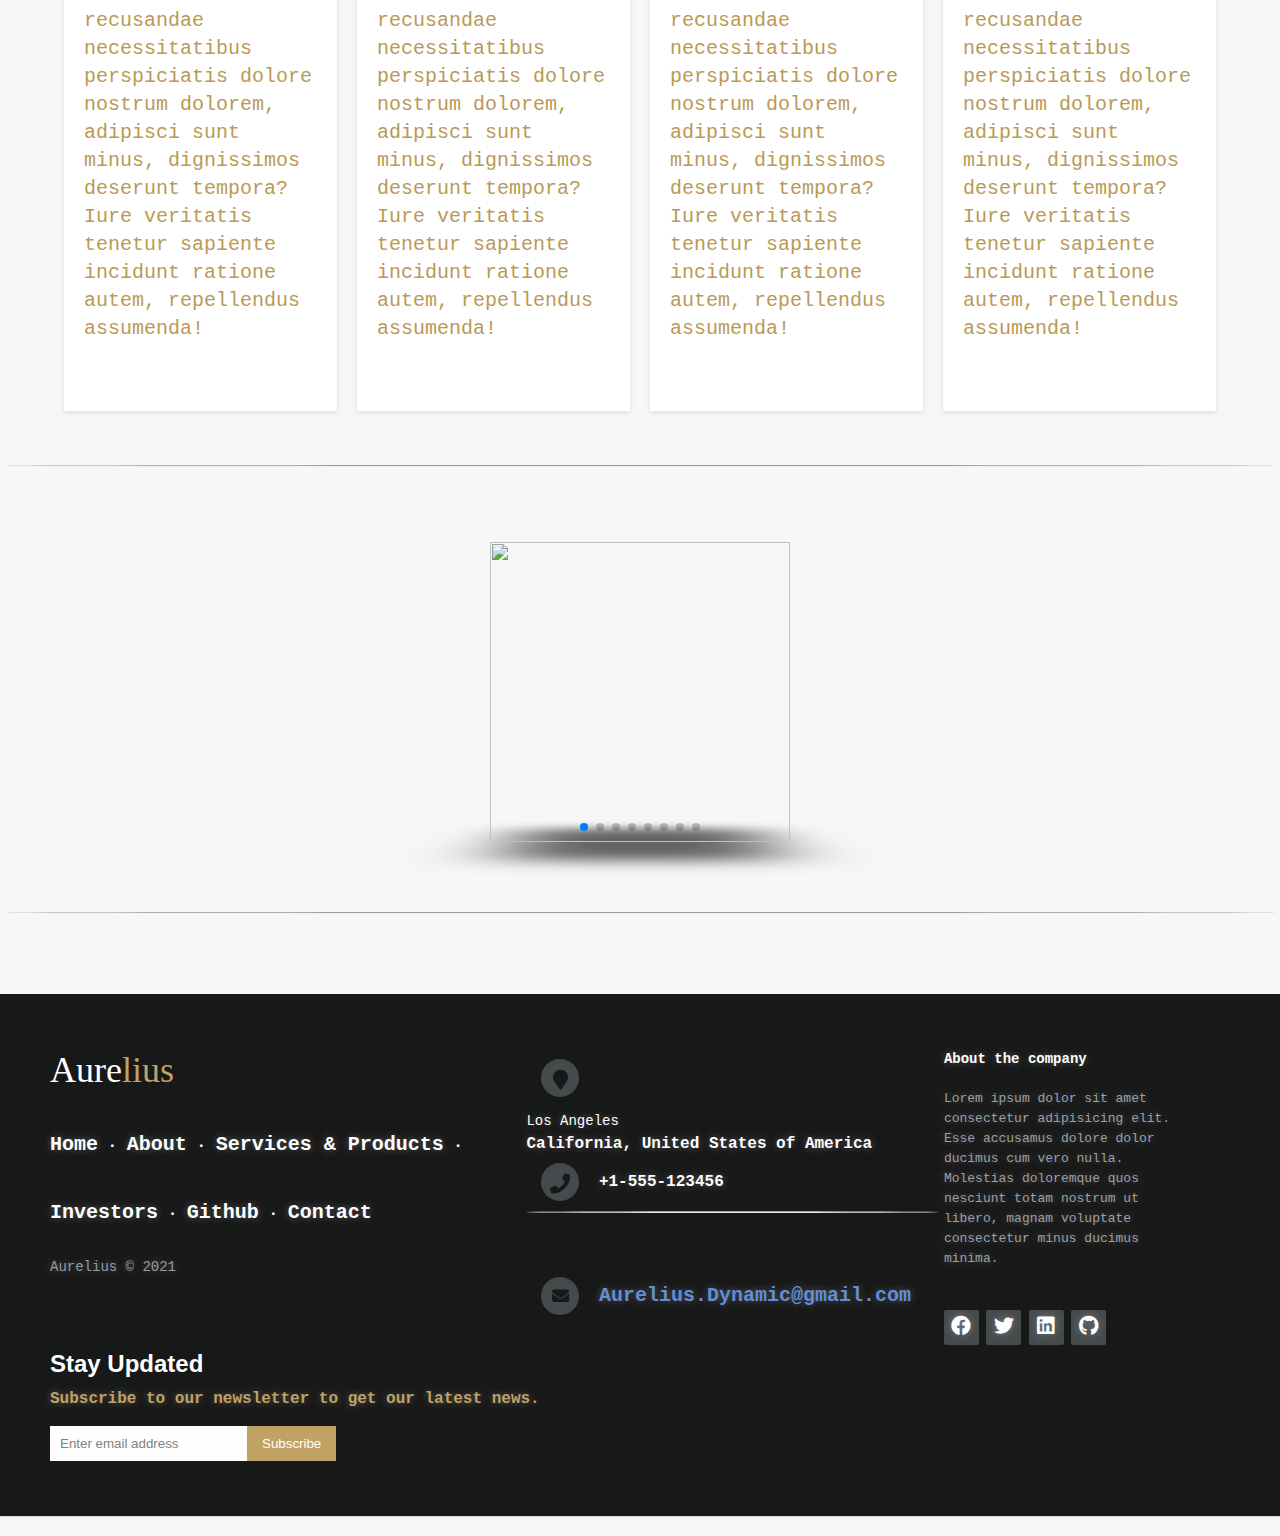
==== commit b2da3fa0: "minor styling edits for responsiveness" ====
--- a/index.html
+++ b/index.html
@@ -5,17 +5,18 @@
     <meta charset="UTF-8">
     <meta http-equiv="X-UA-Compatible" content="IE=edge">
     <meta name="viewport" content="width=device-width, initial-scale=1.0">
+    <link rel="stylesheet" href="http://maxcdn.bootstrapcdn.com/font-awesome/4.2.0/css/font-awesome.min.css">
     <link rel="stylesheet" href="https://cdnjs.cloudflare.com/ajax/libs/font-awesome/5.13.0/css/all.min.css">
     <link rel="stylesheet" href="https://unpkg.com/swiper/swiper-bundle.min.css" />
     <link rel="stylesheet" href="style.css">
-    <title>Document</title>
+    <title>Aurelius Dynamic Technology Solutions</title>
 </head>
 
 <body>
 
     <nav>
         <ul class="menu">
-            <li class="logo"><a href="#">ZachBach</a></li>
+            <li class="logo"><a href="#">Aurelius</a></li>
             <li class="item"><a href="#">Home</a></li>
             <li class="item"><a href="#">About</a></li>
             <li class="item has-submenu">
@@ -37,8 +38,9 @@
             <li class="item"><a href="#">Github</a></li>
             <li class="item"><a href="#">Contact</a>
             </li>
-            <li class="item button"><a href="#">Log In</a></li>
-            <li class="item button secondary"><a href="#">Sign Up</a></li>
+            <!-- Refactor styling to add a hr to the submenu item -->
+            <!-- <li class="item button"><a href="#">Log In</a></li>
+            <li class="item button secondary"><a href="#">Sign Up</a></li> -->
             <li class="toggle"><a href="#"><i class="fas fa-bars"></i></a></li>
         </ul>
     </nav>
@@ -209,7 +211,80 @@
     <br>
     <hr>
 
-
+    <footer class="footer-distributed">
+
+        <div class="footer-left">
+
+            <h3>Aure<span>lius</span></h3>
+
+            <p class="footer-links">
+                <a href="#">Home</a>
+                ·
+                <a href="#">About</a>
+                ·
+                <a href="#">Services & Products</a>
+                ·
+                <a href="#">Investors</a>
+                ·
+                <a href="#">Github</a>
+                ·
+                <a href="#">Contact</a>
+            </p>
+
+            <p class="footer-company-name">Aurelius &copy; 2021</p>
+        </div>
+
+        <div class="footer-center">
+
+            <div>
+                <i class="fa fa-map-marker"></i>
+                <p><span>Los Angeles</span> California, United States of America </p>
+            </div>
+
+            <div>
+                <i class="fa fa-phone"></i>
+                <p>+1-555-123456</p>
+            </div>
+            <hr>
+            <br>
+            <br>
+            <br>
+            <div>
+                <i class="fa fa-envelope"></i>
+                <p><a href="mailto:support@company.com">Aurelius.Dynamic@gmail.com</a></p>
+            </div>
+
+        </div>
+
+        <div class="footer-right">
+
+            <p class="footer-company-about">
+                <span>About the company</span>
+                Lorem ipsum dolor sit amet consectetur adipisicing elit. Esse accusamus dolore dolor ducimus cum vero
+                nulla. Molestias doloremque quos nesciunt totam nostrum ut libero, magnam voluptate consectetur minus
+                ducimus minima.
+            </p>
+
+            <div class="footer-icons">
+
+                <a href="#"><i class="fab fa-facebook"></i></a>
+                <a href="#"><i class="fab fa-twitter"></i></a>
+                <a href="#"><i class="fab fa-linkedin"></i></a>
+                <a href="#"><i class="fab fa-github"></i></a>
+
+            </div>
+
+        </div>
+
+        <h2 class="ft-title">Stay Updated</h2>
+        <p>Subscribe to our newsletter to get our latest news.</p>
+        <form>
+            <input type="email" name="email" placeholder="Enter email address">
+            <input type="submit" value="Subscribe">
+        </form>
+        </div>
+
+    </footer>
 
 
 </body>
--- a/style.css
+++ b/style.css
@@ -286,6 +286,9 @@
     .submenu-active {
         border-radius: 0;
     }
+    a {
+        font-size: 20px;
+    }
 }
 
 
@@ -335,16 +338,7 @@
 
 /* Trying different text animation */
 
-  p, a {
-    text-shadow: 0 0 8px rgba(255, 255, 255, 0.3);
-    
-    font-family: Courier, monospace;
-    font-smoothing: antialiased;
-    margin: 0.8em 0;
-    font-size: 20px;
-    color: #B95;
-  }
-
+ 
   .container {
     max-width: 1240px;
     margin: 0 auto;
@@ -406,4 +400,215 @@
 
       hr {
           border-radius: 50%;
-      }+      }
+
+
+      footer{
+        position: relative;
+        bottom: 0;
+       }
+       .footer-distributed{
+        background-color: #000000;
+        opacity: 0.9;
+        box-shadow: 0 1px 1px 0 rgba(0, 0, 0, 0.12);
+        box-sizing: border-box;
+        width: 100%;
+        text-align: left;
+        font: bold 16px sans-serif;
+        
+        padding: 55px 50px;
+        margin-top: 80px;
+       }
+        
+       .footer-distributed .footer-left,
+       .footer-distributed .footer-center,
+       .footer-distributed .footer-right{
+        display: inline-block;
+        vertical-align: top;
+       }
+        
+       .footer-distributed .footer-left{
+        width: 40%;
+       }
+        
+       .footer-distributed h3{
+        color:  #ffffff;
+        font: normal 36px 'Cookie', cursive;
+        margin: 0;
+       }
+        
+       .footer-distributed h3 span{
+        color:  #B95;
+       }
+        
+        
+       .footer-distributed .footer-links{
+        color:  #ffffff;
+        margin: 20px 0 12px;
+        padding: 0;
+       }
+        
+       .footer-distributed .footer-links a{
+        display:inline-block;
+        line-height: 1.8;
+        text-decoration: none;
+        color:  inherit;
+       }
+        
+       .footer-distributed .footer-company-name{
+        color:  #8f9296;
+        font-size: 14px;
+        font-weight: normal;
+        margin: 0;
+       }
+        
+        
+       .footer-distributed .footer-center{
+        width: 35%;
+       }
+        
+       .footer-distributed .footer-center i{
+        background-color:  #33383b;
+        font-size: 20px;
+        width: 38px;
+        height: 38px;
+        border-radius: 50%;
+        text-align: center;
+        line-height: 42px;
+        margin: 10px 15px;
+        vertical-align: middle;
+       }
+        
+       .footer-distributed .footer-center i.fa-envelope{
+        font-size: 17px;
+        line-height: 38px;
+       }
+        
+       .footer-distributed .footer-center p{
+        display: inline-block;
+        color: #ffffff;
+        vertical-align: middle;
+        margin:0;
+       }
+        
+       .footer-distributed .footer-center p span{
+        display:block;
+        font-weight: normal;
+        font-size:14px;
+        line-height:2;
+       }
+        
+       .footer-distributed .footer-center p a{
+        color:  #5383d3;
+        text-decoration: none;;
+       }
+        
+       .footer-distributed .footer-right{
+        width: 20%;
+       }
+        
+       .footer-distributed .footer-company-about{
+        line-height: 20px;
+        color:  #92999f;
+        font-size: 13px;
+        font-weight: normal;
+        margin: 0;
+       }
+        
+       .footer-distributed .footer-company-about span{
+        display: block;
+        color:  #ffffff;
+        font-size: 14px;
+        font-weight: bold;
+        margin-bottom: 20px;
+       }
+        
+       .footer-distributed .footer-icons{
+        margin-top: 25px;
+       }
+        
+       .footer-distributed .footer-icons a{
+        display: inline-block;
+        width: 35px;
+        height: 35px;
+        cursor: pointer;
+        background-color:  #33383b;
+        border-radius: 2px;
+        
+        font-size: 20px;
+        color: #ffffff;
+        text-align: center;
+        line-height: 35px;
+        
+        margin-right: 3px;
+        margin-bottom: 5px;
+       }
+        
+        
+       @media (max-width: 880px) {
+        
+        .footer-distributed{
+        font: bold 14px sans-serif;
+        
+        }
+        
+        .footer-distributed .footer-left,
+        .footer-distributed .footer-center,
+        .footer-distributed .footer-right{
+        display: block;
+        width: 100%;
+        margin-bottom: 40px;
+        text-align: center;
+        }
+        
+        .footer-distributed .footer-center i{
+        margin-left: 0;
+        }
+        .main {
+        line-height: normal;
+        font-size: auto;
+        }
+        
+       }
+
+       p, a {
+        text-shadow: 0 0 8px rgba(255, 255, 255, 0.3);
+        
+        font-family: Courier, monospace;
+        font-smoothing: antialiased;
+        margin: 0.8em 0;
+        color: #B95;
+      }
+
+      form {
+        display: flex;
+        flex-wrap: wrap;
+        align-items:inherit;
+    }
+    input[type="email"] {
+        border: 0;
+        padding: 0.625rem;
+        margin-top: 0.3125rem;
+    }
+    input[type="submit"] {
+        background-color: #B95;
+        color: #fff;
+        cursor: pointer;
+        border: 0;
+        padding: 0.625rem 0.9375rem;
+        margin-top: 0.3125rem;
+    }
+
+    h2  {
+        color: white;
+    }
+
+    form a {
+        font-size: 12px;
+    }
+
+    @media all and (min-width: 960px) {
+        body {
+            font-size: 12px;
+        }
+    }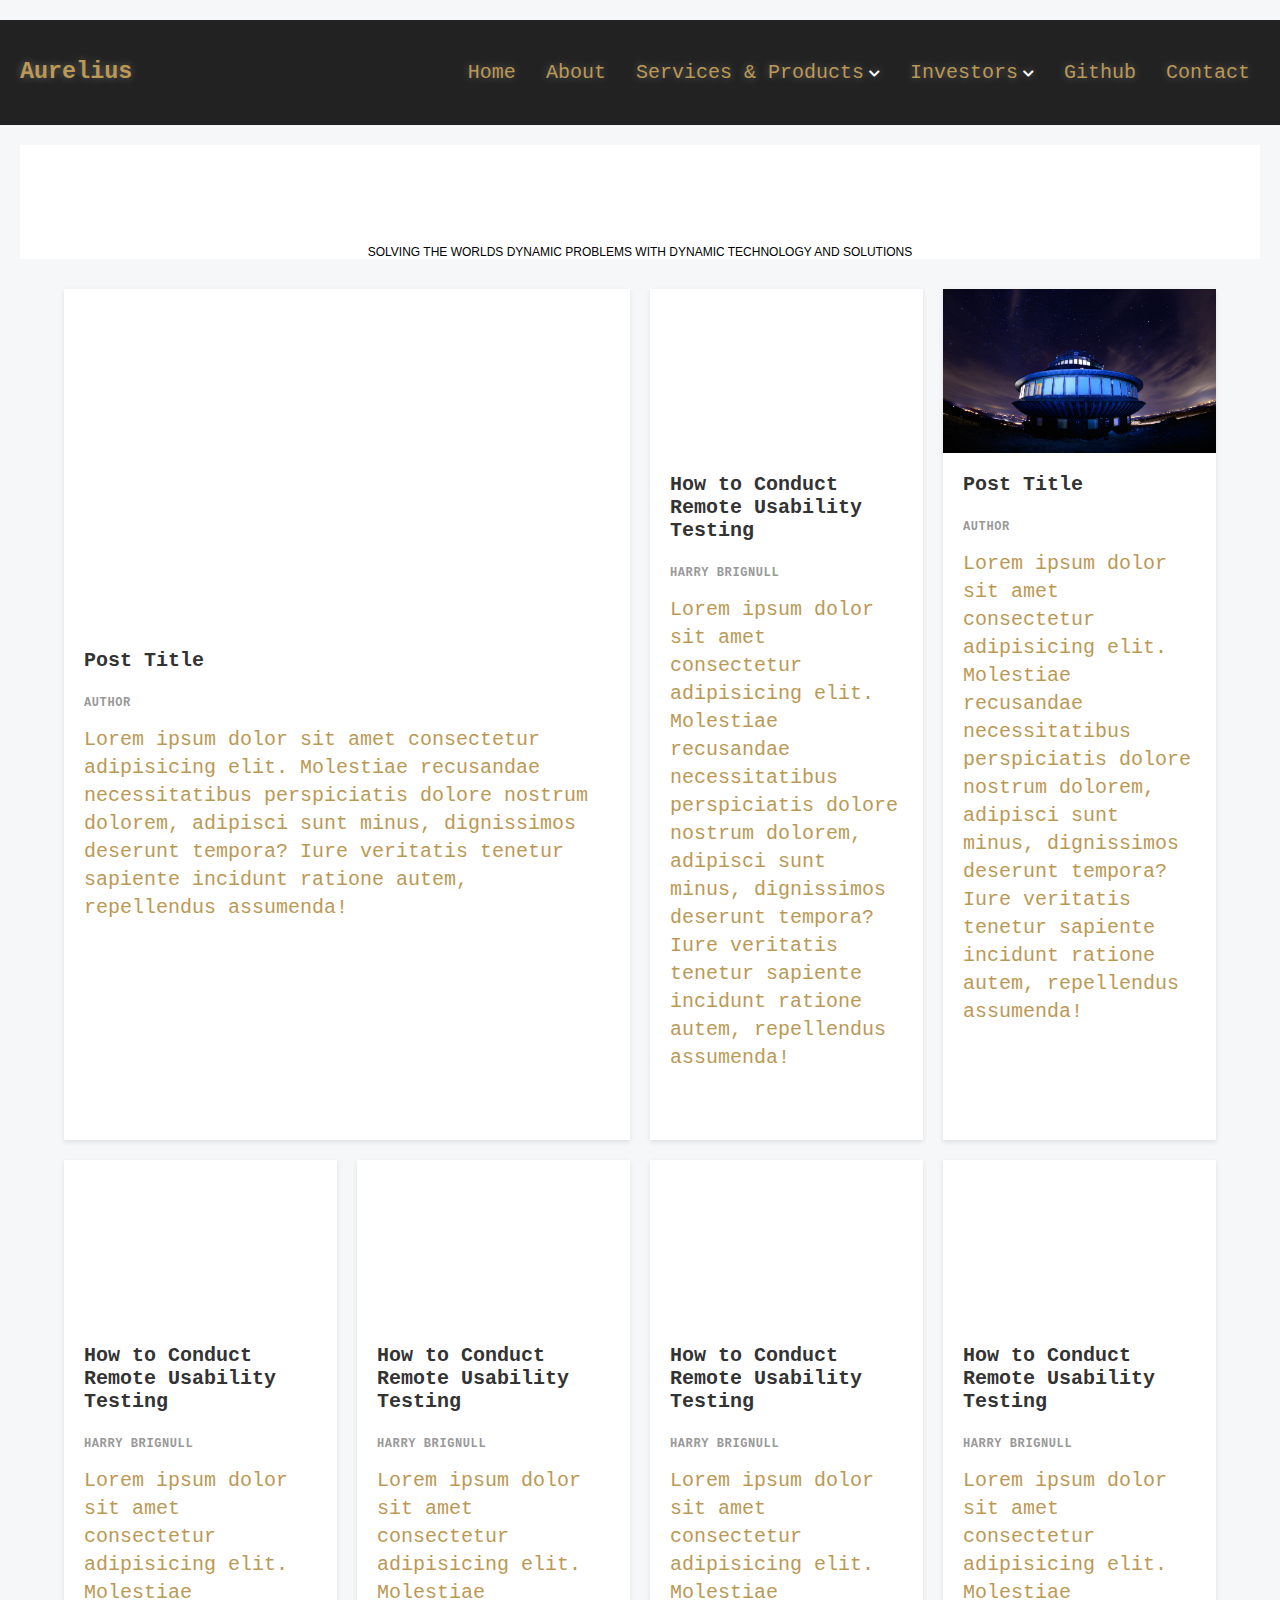
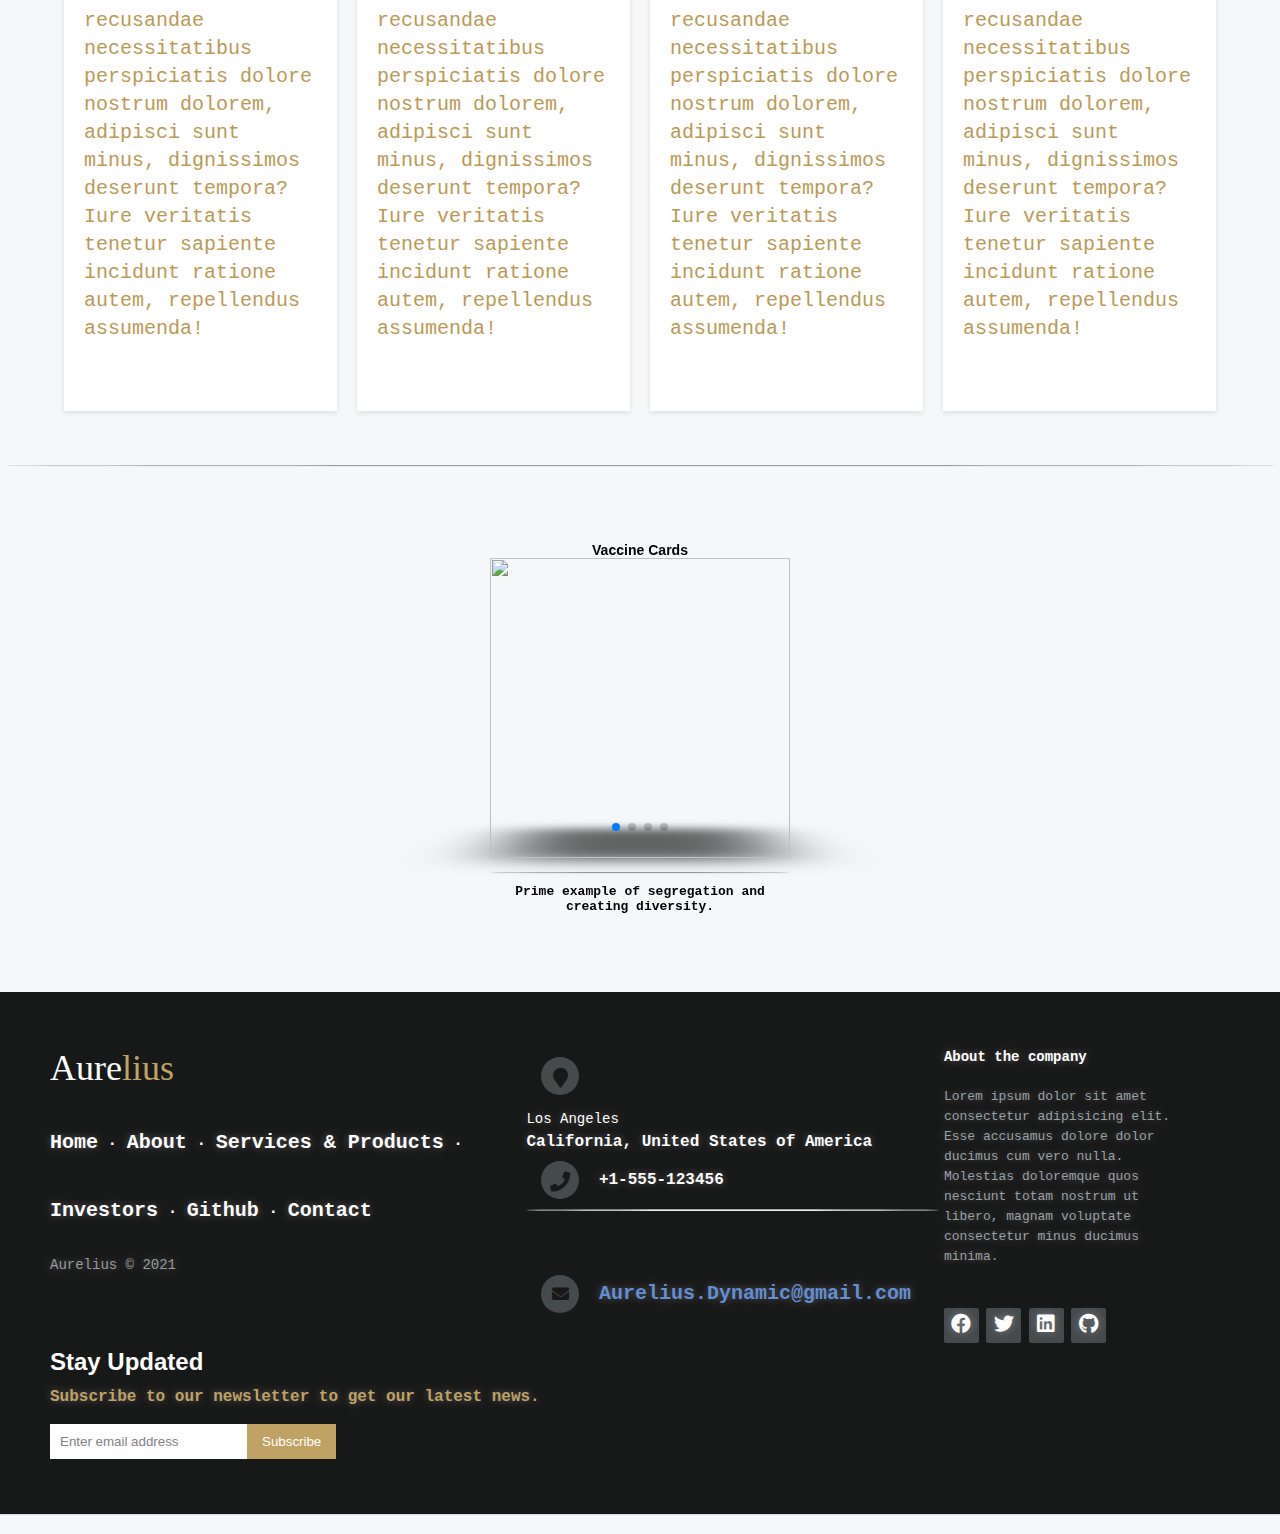
==== commit 1795feba: "removed an hr" ====
--- a/index.html
+++ b/index.html
@@ -16,7 +16,9 @@
 
     <nav>
         <ul class="menu">
-            <li class="logo"><a href="#">Aurelius</a></li>
+            <li class="logo"><a href="#" class="">
+                    <h3>Aure<span>lius</span></h3>
+                </a></li>
             <li class="item"><a href="#">Home</a></li>
             <li class="item"><a href="#">About</a></li>
             <li class="item has-submenu">
@@ -169,36 +171,47 @@
     <div class="swiper mySwiper">
         <div class="swiper-wrapper">
             <div class="swiper-slide">
+                <h3 style="text-align: center;">Vaccine Cards</h3>
                 <img
                     src="https://media.istockphoto.com/photos/covid19-vaccination-record-card-with-vials-and-syringe-picture-id1289454645?b=1&k=20&m=1289454645&s=170667a&w=0&h=FaJHx4G6XRgMr6JzgZXxvwTR57E6fktMqRq0PYUzFyY=" />
+                <br>
+                <hr>
+                <p style="color: black; font-weight: bolder;font-size: 13px;text-align: center;"> Prime example of
+                    segregation and creating diversity.
+                </p>
             </div>
             <div class="swiper-slide">
+                <h3 style="text-align: center;">DaVinci</h3>
                 <img
                     src="https://images.pexels.com/photos/3957982/pexels-photo-3957982.jpeg?auto=compress&cs=tinysrgb&dpr=1&w=500va" />
+                <br>
+                <hr>
+                <p style="color: black; font-weight: bolder;font-size: 13px;text-align: center;">
+                    Mr Leonardo himself was very adamant about using Dynamic solutions for Dynamic problems.
+                </p>
             </div>
             <div class="swiper-slide">
+                <h3 style="text-align: center;">Sars-Covid-2 Vaccines</h3>
                 <img
                     src="https://images.unsplash.com/photo-1605377347958-e8bd4c00ba1d?ixid=MnwxMjA3fDB8MHxzZWFyY2h8OXx8dmFjY2luZXxlbnwwfHwwfHw%3D&ixlib=rb-1.2.1&auto=format&fit=crop&w=500&q=60" />
+                <br>
+                <hr>
+                <p style="color: black; font-weight: bolder;font-size: 13px;text-align: center;">
+                    With a virus that evolves rapidly. We need a dynamic solution to get ahead. Until we create one this
+                    virus will always
+                    outpace our vaccines.
+                </p>
             </div>
             <div class="swiper-slide">
+                <h3 style="text-align: center;">Masks</h3>
                 <img
                     src="https://images.unsplash.com/photo-1608914182595-048dfc84a647?ixid=MnwxMjA3fDB8MHxzZWFyY2h8M3x8Y292aWQlMjBtYXNrfGVufDB8fDB8fA%3D%3D&ixlib=rb-1.2.1&auto=format&fit=crop&w=500&q=60" />
-            </div>
-            <div class="swiper-slide">
-                <img
-                    src="https://media.istockphoto.com/photos/covid19-vaccination-record-card-with-vials-and-syringe-picture-id1289454645?b=1&k=20&m=1289454645&s=170667a&w=0&h=FaJHx4G6XRgMr6JzgZXxvwTR57E6fktMqRq0PYUzFyY=" />
-            </div>
-            <div class="swiper-slide">
-                <img
-                    src="https://images.pexels.com/photos/3957982/pexels-photo-3957982.jpeg?auto=compress&cs=tinysrgb&dpr=1&w=500va" />
-            </div>
-            <div class="swiper-slide">
-                <img
-                    src="https://images.unsplash.com/photo-1605377347958-e8bd4c00ba1d?ixid=MnwxMjA3fDB8MHxzZWFyY2h8OXx8dmFjY2luZXxlbnwwfHwwfHw%3D&ixlib=rb-1.2.1&auto=format&fit=crop&w=500&q=60" />
-            </div>
-            <div class="swiper-slide">
-                <img
-                    src="https://images.unsplash.com/photo-1608914182595-048dfc84a647?ixid=MnwxMjA3fDB8MHxzZWFyY2h8M3x8Y292aWQlMjBtYXNrfGVufDB8fDB8fA%3D%3D&ixlib=rb-1.2.1&auto=format&fit=crop&w=500&q=60" />
+                <br>
+                <hr>
+                <p style="color: black; font-weight: bolder;font-size: 13px;text-align: center;">
+                    Again a N95 mask is 95% effective, works very well. Until you account in human error and also being
+                    a static design.
+                </p>
             </div>
         </div>
         <div class="swiper-pagination"></div>
@@ -209,7 +222,7 @@
     <br>
     <br>
     <br>
-    <hr>
+
 
     <footer class="footer-distributed">
 
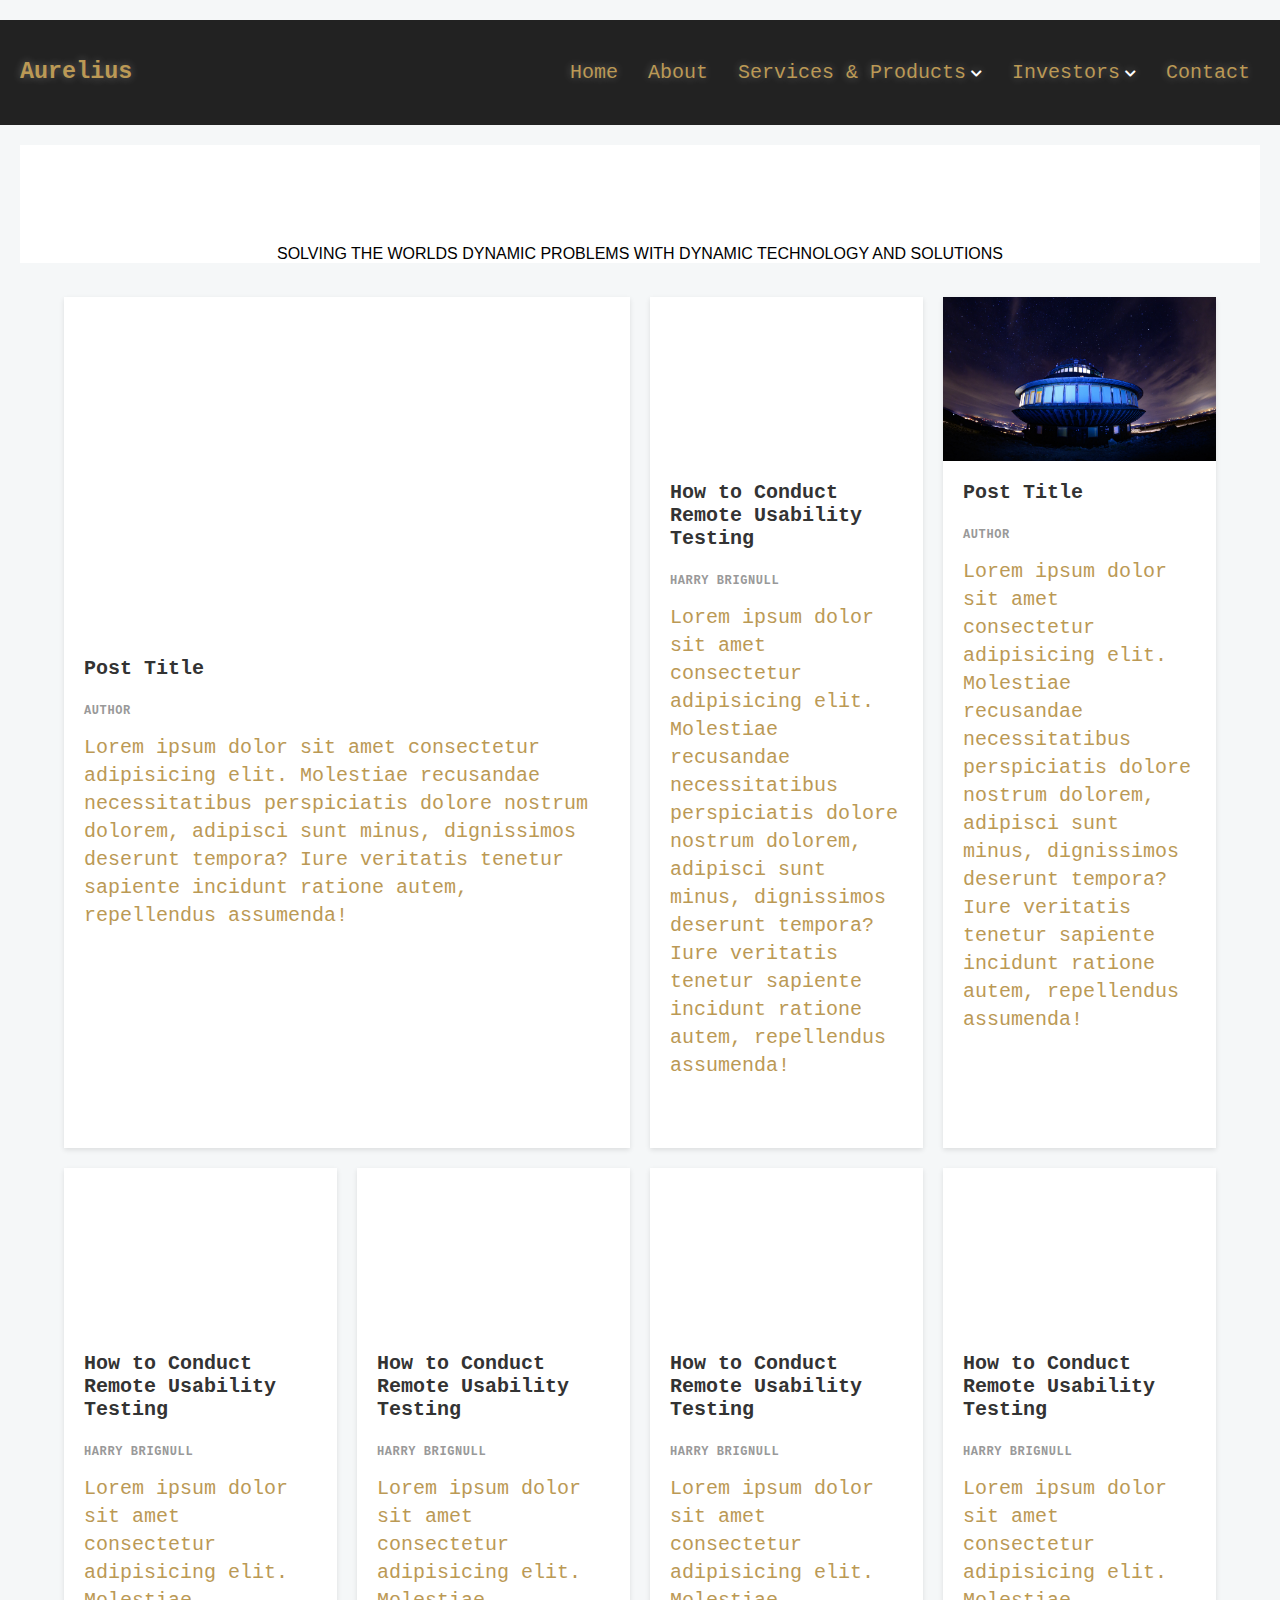
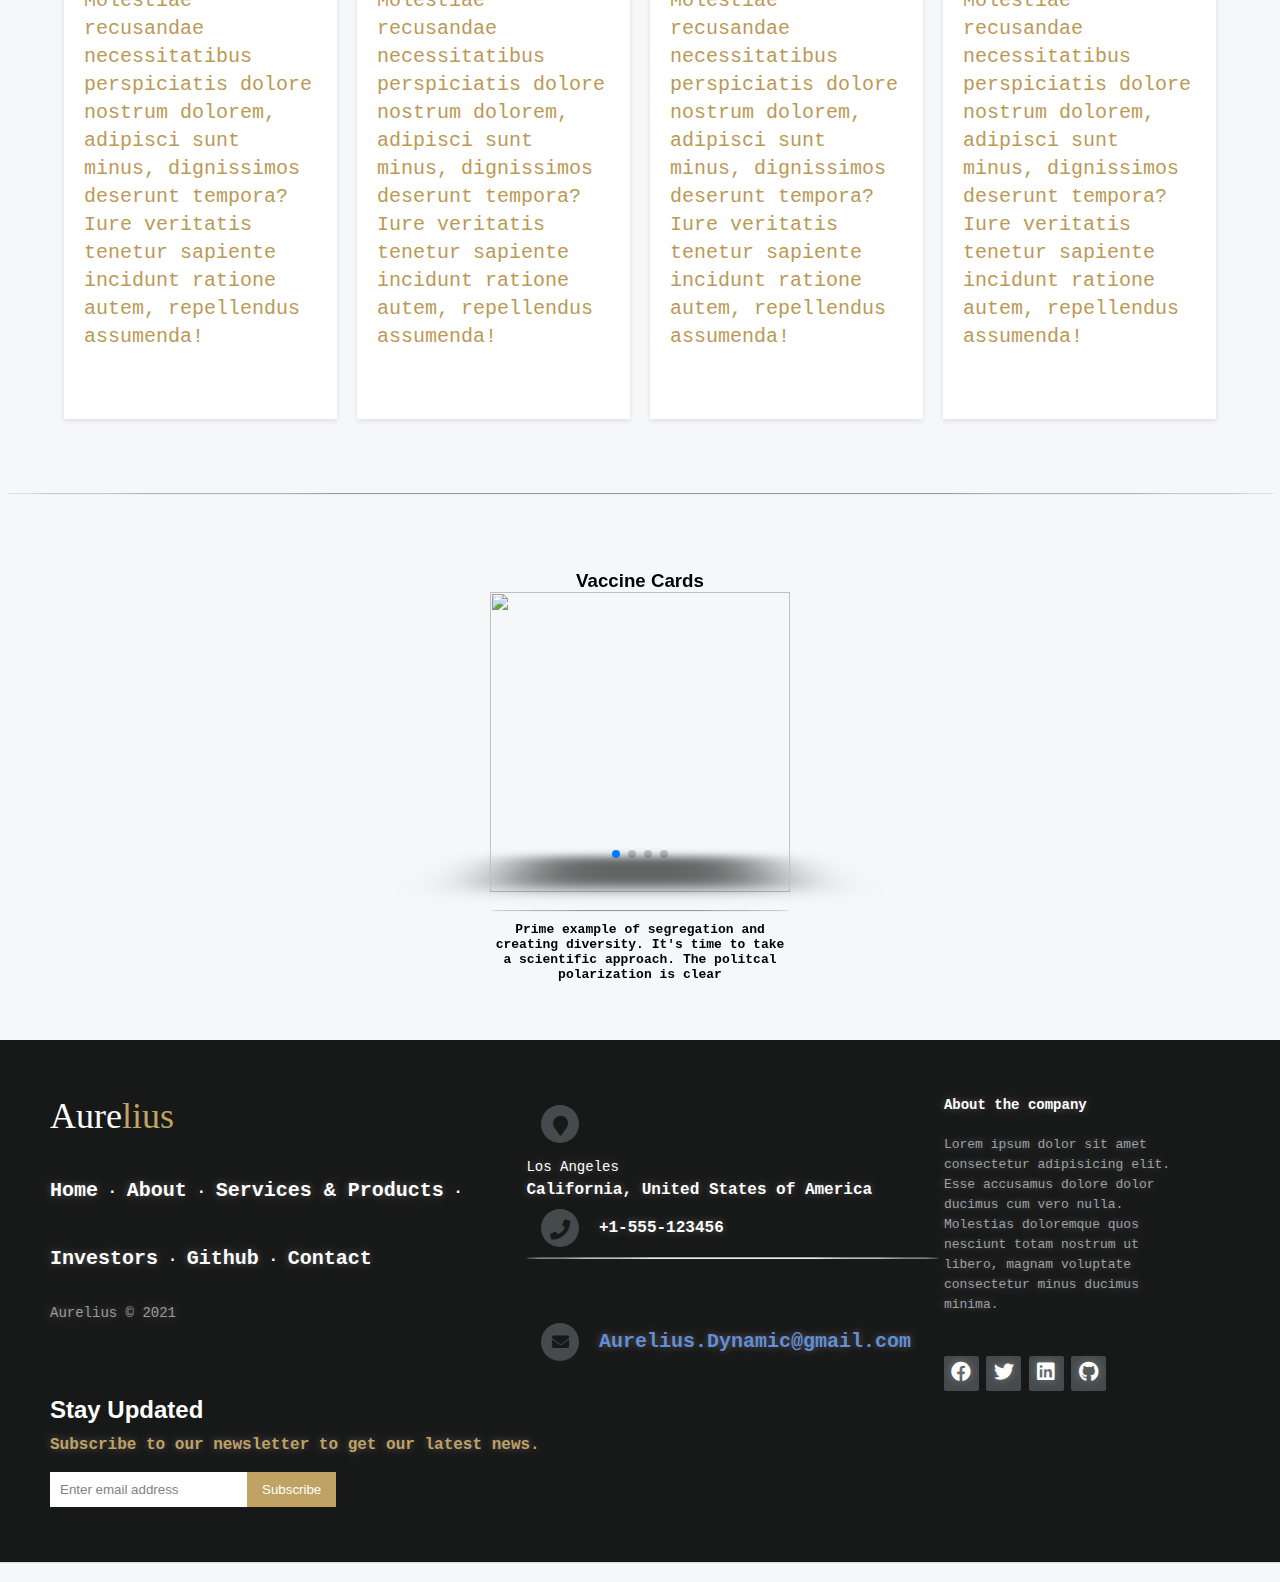
==== commit f7285c31: "missed an https on a cdn, as well as minor edit" ====
--- a/index.html
+++ b/index.html
@@ -5,7 +5,7 @@
     <meta charset="UTF-8">
     <meta http-equiv="X-UA-Compatible" content="IE=edge">
     <meta name="viewport" content="width=device-width, initial-scale=1.0">
-    <link rel="stylesheet" href="http://maxcdn.bootstrapcdn.com/font-awesome/4.2.0/css/font-awesome.min.css">
+    <link rel="stylesheet" href="https://maxcdn.bootstrapcdn.com/font-awesome/4.2.0/css/font-awesome.min.css">
     <link rel="stylesheet" href="https://cdnjs.cloudflare.com/ajax/libs/font-awesome/5.13.0/css/all.min.css">
     <link rel="stylesheet" href="https://unpkg.com/swiper/swiper-bundle.min.css" />
     <link rel="stylesheet" href="style.css">
@@ -20,7 +20,7 @@
                     <h3>Aure<span>lius</span></h3>
                 </a></li>
             <li class="item"><a href="#">Home</a></li>
-            <li class="item"><a href="#">About</a></li>
+            <li class="item"><a href="about.html">About</a></li>
             <li class="item has-submenu">
                 <a tabindex="0">Services & Products</a>
                 <ul class="submenu">
@@ -37,8 +37,7 @@
                     <li class="subitem"><a href="#">Learn More</a></li>
                 </ul>
             </li>
-            <li class="item"><a href="#">Github</a></li>
-            <li class="item"><a href="#">Contact</a>
+            <li class="item"><a href="#footer">Contact</a>
             </li>
             <!-- Refactor styling to add a hr to the submenu item -->
             <!-- <li class="item button"><a href="#">Log In</a></li>
@@ -159,6 +158,7 @@
         </div>
 
     </div>
+
 
 
     <!-- Swiper -->
@@ -177,7 +177,8 @@
                 <br>
                 <hr>
                 <p style="color: black; font-weight: bolder;font-size: 13px;text-align: center;"> Prime example of
-                    segregation and creating diversity.
+                    segregation and creating diversity. It's time to take a scientific approach. The politcal
+                    polarization is clear
                 </p>
             </div>
             <div class="swiper-slide">
@@ -224,7 +225,7 @@
     <br>
 
 
-    <footer class="footer-distributed">
+    <footer id="footer" class="footer-distributed">
 
         <div class="footer-left">
 
@@ -303,7 +304,6 @@
 </body>
 <script src="https://ajax.googleapis.com/ajax/libs/jquery/3.5.1/jquery.min.js"></script>
 <script src="https://unpkg.com/swiper/swiper-bundle.min.js"></script>
-<script src="jquery.lettering-0.6.min.js"></script>
 <script src="script.js"></script>
 
 </html>--- a/style.css
+++ b/style.css
@@ -605,10 +605,4 @@
 
     form a {
         font-size: 12px;
-    }
-
-    @media all and (min-width: 960px) {
-        body {
-            font-size: 12px;
-        }
     }